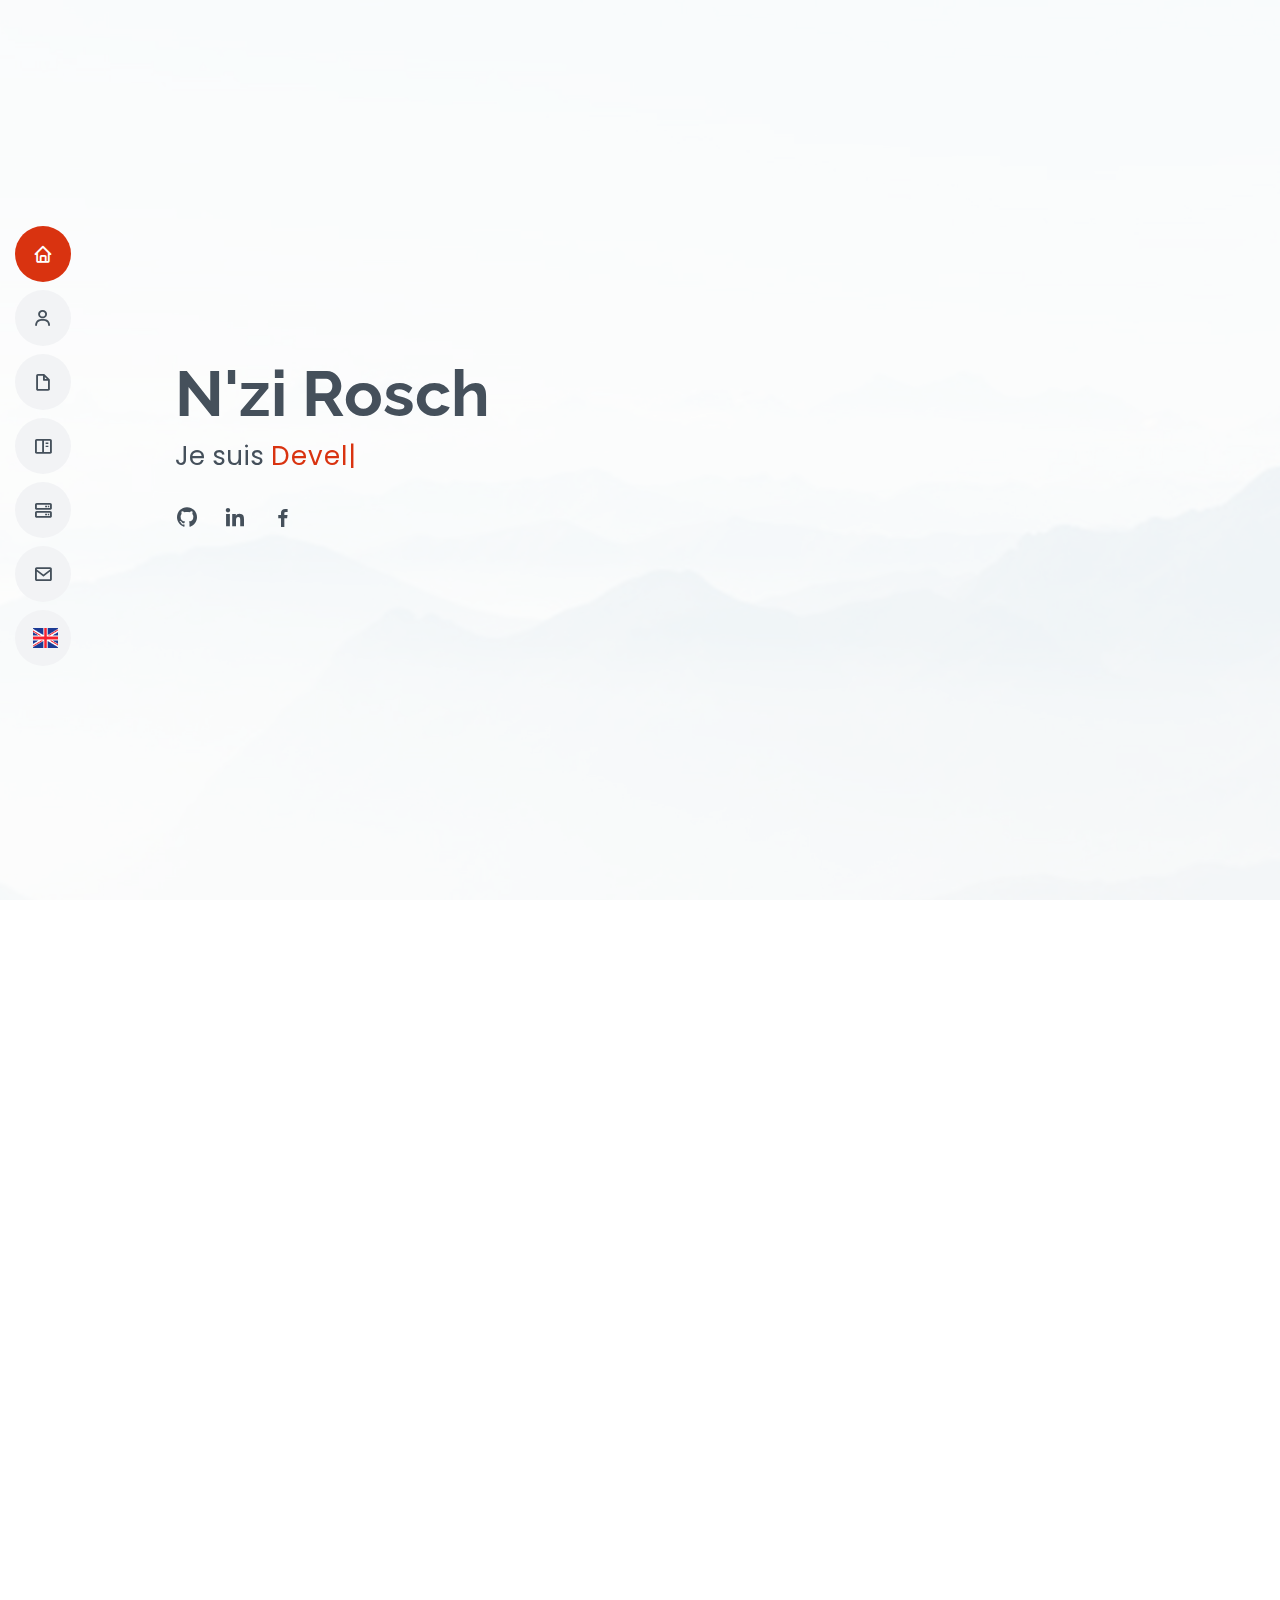
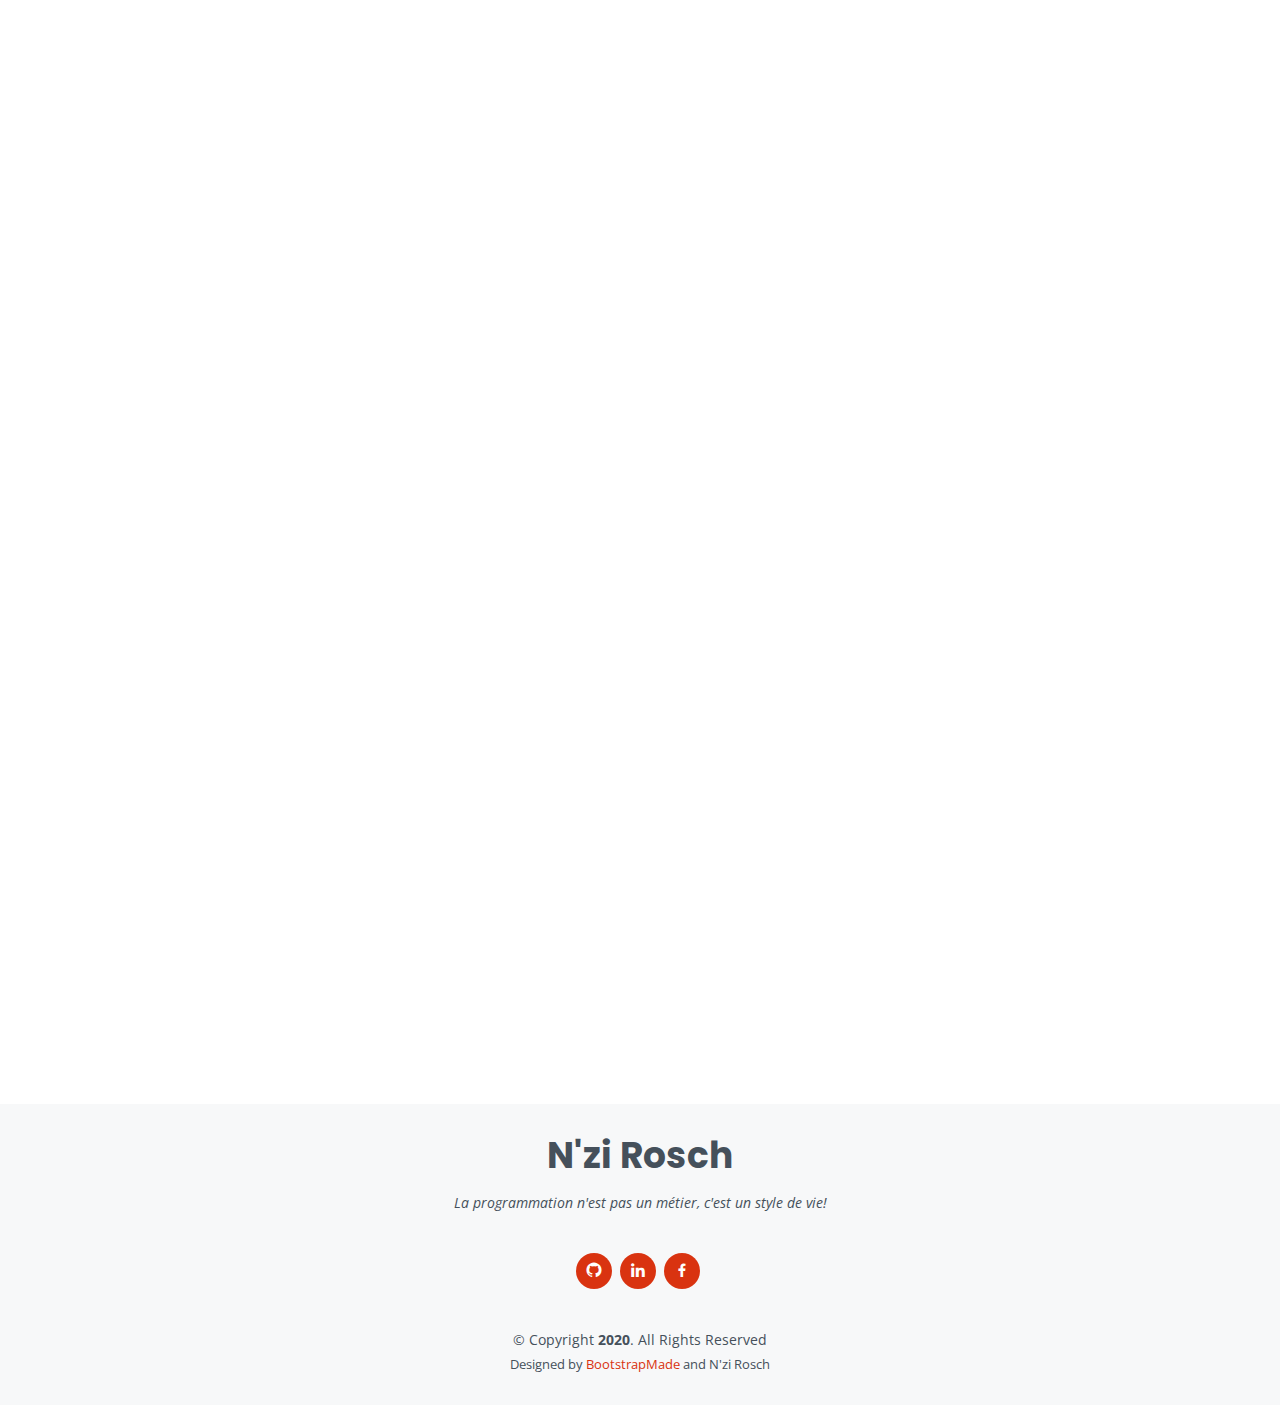
==== index.html @ 414ff18a "Update index.html" ====
<!DOCTYPE html>
<html lang="en">

<head>
  <meta charset="utf-8">
  <meta content="width=device-width, initial-scale=1.0" name="viewport">

  <title>Rosch N'zi - Site Officiel</title>
  <meta content="" name="descriptison">
  <meta content="" name="keywords">

  <!-- Favicons -->
  <link href="assets/img/favicon.png" rel="icon">
  <link href="assets/img/apple-touch-icon.png" rel="apple-touch-icon">

  <!-- Google Fonts -->
  <link href="https://fonts.googleapis.com/css?family=Open+Sans:300,300i,400,400i,600,600i,700,700i|Raleway:300,300i,400,400i,500,500i,600,600i,700,700i|Poppins:300,300i,400,400i,500,500i,600,600i,700,700i" rel="stylesheet">

  <!-- Vendor CSS Files -->
  <link href="assets/vendor/bootstrap/css/bootstrap.min.css" rel="stylesheet">
  <link href="assets/vendor/icofont/icofont.min.css" rel="stylesheet">
  <link href="assets/vendor/boxicons/css/boxicons.min.css" rel="stylesheet">
  <link href="assets/vendor/venobox/venobox.css" rel="stylesheet">
  <link href="assets/vendor/owl.carousel/assets/owl.carousel.min.css" rel="stylesheet">
  <link href="assets/vendor/aos/aos.css" rel="stylesheet">

  <!-- Template Main CSS File -->
  <link href="assets/css/style.css" rel="stylesheet">

</head>

<body>

  <!-- ======= Mobile nav toggle button ======= -->
  <button type="button" class="mobile-nav-toggle d-xl-none"><i class="icofont-navigation-menu"></i></button>

  <!-- ======= Header ======= -->
  <header id="header" class="d-flex flex-column justify-content-center">

    <nav class="nav-menu">
      <ul>
        <li class="active"><a href="#hero"><i class="bx bx-home"></i> <span>Accueil</span></a></li>
        <li><a href="#about"><i class="bx bx-user"></i> <span>A propos</span></a></li>
        <li><a href="#resume"><i class="bx bx-file-blank"></i> <span>Parcours</span></a></li>
        <li><a href="#portfolio"><i class="bx bx-book-content"></i> <span>Portfolio</span></a></li>
        <li><a href="#services"><i class="bx bx-server"></i> <span>Services</span></a></li>
        <li><a href="#contact"><i class="bx bx-envelope"></i> <span>Contact</span></a></li>
        <li><a href="index-english.html"><img src="assets/img/english-icon.png" alt="" style="height: 20px; width: 25px;"> <span>English</span></a></li>
      </ul>
    </nav><!-- .nav-menu -->

  </header><!-- End Header -->

  <!-- ======= Hero Section ======= -->
  <section id="hero" class="d-flex flex-column justify-content-center">
    <div class="container" data-aos="zoom-in" data-aos-delay="100">
      <h1>N'zi Rosch</h1>
      <p>Je suis <span class="typed" data-typed-items="Developpeur web et mobile, Freelance"></span></p>
      <div class="social-links">
        <a href="https://github.com/Rosch14" class="github" target="_blank"><i class="bx bxl-github"></i></a>
        <a href="https://www.linkedin.com/in/rosch-n-zi-7aab97185/" class="linkedin" target="_blank"><i class="bx bxl-linkedin"></i></a>
        <a href="https://www.facebook.com/profile.php?id=100004866857263" class="facebook" target="_blank"><i class="bx bxl-facebook"></i></a> 
      </div>
    </div>
  </section><!-- End Hero -->

  <main id="main">

    <!-- ======= About Section ======= -->
    <section id="about" class="about">
      <div class="container" data-aos="fade-up">

        <div class="section-title">
          <h2>A propos</h2>
          <p>Je suis N'zi Rosch, étudiant en Informatique et Sciences du Numérique. <br>Passionné par la programmation, je dédie plus de 08h de temps par jour au code. <br>Selon moi, la programmation n'est pas un métier c'est un style de vie !</p>
        </div>

        <div class="row">
          <div class="col-lg-3">
            <img src="assets/img/profile-img.jpg" class="img-fluid" alt="" />
          </div>
          <div class="col-lg-8 pt-4 pt-lg-0 content">
            <h3>Développeur Web &amp; Mobile Junior</h3>
            <p class="font-italic">
              Je suis spécialisé dans le développement de sites web et d'applications mobile. 
            </p>
            <div class="row">
              <div class="col-lg-6">
                <ul>
                  <li><i class="icofont-rounded-right"></i> <strong>Naissance:</strong> 14 Juillet 2001</li>
                  <li><i class="icofont-rounded-right"></i> <strong>Téléphone:</strong> +225 77457326 / 41839777</li>
                  <li><i class="icofont-rounded-right"></i> <strong>Ville:</strong> Abidjan, Côte d'Ivoire</li>
                </ul>
              </div>
              <div class="col-lg-6">
                <ul>
                  <li><i class="icofont-rounded-right"></i> <strong>Age:</strong> 19 ans</li>
                  <li><i class="icofont-rounded-right"></i> <strong>Diplôme:</strong> Bac+2</li>
                  <li><i class="icofont-rounded-right"></i> <strong>E-mail:</strong> roschnzi@gmail.com</li>
                  <li><i class="icofont-rounded-right"></i> <strong>Freelance:</strong> Disponible</li>
                </ul>
              </div>
            </div>
          </div>
        </div>

      </div>
    </section><!-- End About Section -->

    <!-- ======= Skills Section ======= -->
    <section id="skills" class="skills section-bg">
      <div class="container" data-aos="fade-up">

        <div class="section-title">
          <h2>Compétences</h2>
          <p>En tant que développeur web et mobile, je travaille avec les technologies de JavaScript. <br>React est mon framework de prédilection et j'utilise React Native pour la conception des applications mobiles Android/Ios.</p>
        </div>

        <div class="row skills-content">

          <div class="col-lg-6">

            <div class="progress">
              <span class="skill">HTML &amp; CSS <i class="val">90%</i></span>
              <div class="progress-bar-wrap">
                <div class="progress-bar" role="progressbar" aria-valuenow="90" aria-valuemin="0" aria-valuemax="100"></div>
              </div>
            </div>

            <div class="progress">
              <span class="skill">JavaScript <i class="val">70%</i></span>
              <div class="progress-bar-wrap">
                <div class="progress-bar" role="progressbar" aria-valuenow="70" aria-valuemin="0" aria-valuemax="100"></div>
              </div>
            </div>

            <div class="progress">
              <span class="skill">React <i class="val">75%</i></span>
              <div class="progress-bar-wrap">
                <div class="progress-bar" role="progressbar" aria-valuenow="75" aria-valuemin="0" aria-valuemax="100"></div>
              </div>
            </div>

          </div>

          <div class="col-lg-6">

            <div class="progress">
              <span class="skill">React Native<i class="val">60%</i></span>
              <div class="progress-bar-wrap">
                <div class="progress-bar" role="progressbar" aria-valuenow="60" aria-valuemin="0" aria-valuemax="100"></div>
              </div>
            </div>

            <div class="progress">
              <span class="skill">WordPress/CMS <i class="val">90%</i></span>
              <div class="progress-bar-wrap">
                <div class="progress-bar" role="progressbar" aria-valuenow="90" aria-valuemin="0" aria-valuemax="100"></div>
              </div>
            </div>

            <div class="progress">
              <span class="skill">Photoshop <i class="val">60%</i></span>
              <div class="progress-bar-wrap">
                <div class="progress-bar" role="progressbar" aria-valuenow="60" aria-valuemin="0" aria-valuemax="100"></div>
              </div>
            </div>

          </div>

        </div>

      </div>
    </section><!-- End Skills Section -->

    <!-- ======= Resume Section ======= -->
    <section id="resume" class="resume">
      <div class="container" data-aos="fade-up">

        <div class="section-title">
          <h2>Parcours</h2>
          <p>Ici, je vous donne un aperçu de mon parcours académique et professionnel. </p>
        </div>

        <div class="row">
          <div class="col-lg-6">
            <h3 class="resume-title">Moi</h3>
            <div class="resume-item pb-0">
              <h4>Rosch N'zi</h4>
              <p><em>Avec 2 ans d'expérience, je crée des sites web pour les start-ups et des applications mobiles destinées aux stores. Preoccupé par l'innovation, je m'assure de toujours laisser un large sourire sur le visage de mes clients.</em></p>
              <ul>
                <li>Koumassi, Abidjan - Côte d'Ivoire</li>
                <li>(+225) 77457326 / 41839777</li>
                <li>roschnzi@gmail.com</li>
              </ul>
            </div>

            <h3 class="resume-title">Education</h3>
            <div class="resume-item">
              <h4>Bac+2 en Informatique &amp; Sciences du Numérique</h4>
              <h5>2018 - 2020</h5>
              <p><em>Université Virtuelle de Côte d'Ivoire (UVCI) - Abidjan</em></p>
              <p>J'étudie l'Informatique et les Sciences du Numérique spécialité Réseaux et Sécurité Informatique à l'UVCI.</p>
            </div>
            <div class="resume-item">
              <h4>Baccalauréat Série C Scientifique</h4>
              <h5>2017 - 2018</h5>
              <p><em>Lyçée Moderne de Koumassi - Abidjan, Côte d'Ivoire</em></p>
              <p>J'ai obtenu mon Bac dans l'un des établissements d'enseignement sécondaire les plus réputés et les plus anciens de Côte d'Ivoire</p>
            </div>
          </div>
          <div class="col-lg-6">
            <h3 class="resume-title">Expérience Professionnelle</h3>
            <div class="resume-item">
              <h4>Développeur web et Infographiste</h4>
              <h5>2020 - jusqu'à maintenant</h5>
              <p><em>ESDLab, Abidjan Côte d'Ivoire </em></p>
              <ul>
                <li>Chargé de développer des sites web pour des entreprises clientes ou partenaires.</li>
                <li>Création de visuels pour les comptes réseaux sociaux de l'entreprise ESDLab</li>
              </ul>
            </div>
            <div class="resume-item">
              <h4>Développeur Web Freelance</h4>
              <h5>2019 - jusqu'à maintenant</h5>
              <p><em>A mon propre compte</em></p>
              <ul>
                <li>En tant que travailleur indépendant, je collabore avec des entreprises pour la création de leur site web en Contrat à Durée Déterminée (CDD)</li>
                <li>Avec mes aptitudes en Photoshop, je peux aisément conçevoir le design des sites web.</li>
            </div>
          </div>
        </div>

      </div>
    </section><!-- End Resume Section -->

    <!-- ======= Portfolio Section ======= -->
    <section id="portfolio" class="portfolio section-bg">
      <div class="container" data-aos="fade-up">

        <div class="section-title">
          <h2>Portfolio</h2>
          <p>Je vous présente ici, une poignée des projets que j'ai réalisé. <br>Je vous recommande de faire un tour sur mon compte github pour découvrir l'intégralité des codes de mes sites web et applications.</p>
        </div>

        <div class="row">
          <div class="col-lg-12 d-flex justify-content-center" data-aos="fade-up" data-aos-delay="100">
            <ul id="portfolio-flters">
              <li data-filter="*" class="filter-active">Tout</li>
              <li data-filter=".filter-app">App</li>
              <li data-filter=".filter-web">Web</li>
            </ul>
          </div>
        </div>

        <div class="row portfolio-container" data-aos="fade-up" data-aos-delay="200">

          <div class="col-lg-6 col-md-6 portfolio-item filter-web">
            <div class="portfolio-wrap">
              <img src="assets/img/portfolio/esdlab.png" class="img-fluid" alt="">
              <div class="portfolio-info">
                <h4><a href="https://esdlab.pro/index.html" target="_blank">Voir le site</a></h4>
                <p>Esdlab - Web</p>
              </div>
            </div>
          </div>

          <div class="col-lg-6 col-md-6 portfolio-item filter-web">
            <div class="portfolio-wrap">
              <img src="assets/img/portfolio/fondationzaha.png" class="img-fluid" alt="">
              <div class="portfolio-info">
                <h4>Voir le site</h4>
                <p>Fondation Zaha - Web</p>
              </div>
            </div>
          </div>

          <div class="col-lg-6 col-md-6 portfolio-item filter-app">
            <div class="portfolio-wrap">
              <img src="assets/img/portfolio/portfolio-3.jpg" class="img-fluid" alt="">
              <div class="portfolio-info">
                <h4>App 2</h4>
                <p>App</p>
              </div>
            </div>
          </div>


          <div class="col-lg-6 col-md-6 portfolio-item filter-web">
            <div class="portfolio-wrap">
              <img src="assets/img/portfolio/portfolio-4.jpg" class="img-fluid" alt="">
              <div class="portfolio-info">
                <h4>Voir le site</h4>
                <p>Web</p>
              </div>
            </div>
          </div>

          <div class="col-lg-6 col-md-6 portfolio-item filter-app">
            <div class="portfolio-wrap">
              <img src="assets/img/portfolio/portfolio-7.jpg" class="img-fluid" alt="">
              <div class="portfolio-info">
                <h4>App 3</h4>
                <p>App</p>
              </div>
            </div>
          </div>

          <div class="col-lg-6 col-md-6 portfolio-item filter-web">
            <div class="portfolio-wrap">
              <img src="assets/img/portfolio/portfolio-9.jpg" class="img-fluid" alt="">
              <div class="portfolio-info">
                <h4>Voir le site</h4>
                <p>Web</p>
              </div>
            </div>
          </div>

        </div>

      </div>
    </section><!-- End Portfolio Section -->

    <!-- ======= Services Section ======= -->
    <section id="services" class="services">
      <div class="container" data-aos="fade-up">

        <div class="section-title">
          <h2>Services</h2>
          <p>Je suis auto-didacte en programmation web et mobile. <br>Je me suis aussi formé à l'infographie et au community management.</p>
        </div>

        <div class="row">

          <div class="col-lg-4 col-md-6 d-flex align-items-stretch" data-aos="zoom-in" data-aos-delay="100">
            <div class="icon-box iconbox-blue">
              <div class="icon">
                <svg width="100" height="100" viewBox="0 0 600 600" xmlns="http://www.w3.org/2000/svg">
                  <path stroke="none" stroke-width="0" fill="#f5f5f5" d="M300,521.0016835830174C376.1290562159157,517.8887921683347,466.0731472004068,529.7835943286574,510.70327084640275,468.03025145048787C554.3714126377745,407.6079735673963,508.03601936045806,328.9844924480964,491.2728898941984,256.3432110539036C474.5976632858925,184.082847569629,479.9380746630129,96.60480741107993,416.23090153303,58.64404602377083C348.86323505073057,18.502131276798302,261.93793281208167,40.57373210992963,193.5410806939664,78.93577620505333C130.42746243093433,114.334589627462,98.30271207620316,179.96522072025542,76.75703585869454,249.04625023123273C51.97151888228291,328.5150500222984,13.704378332031375,421.85034740162234,66.52175969318436,486.19268352777647C119.04800174914682,550.1803526380478,217.28368757567262,524.383925680826,300,521.0016835830174"></path>
                </svg>
                <i class="icofont-file-javascript"></i>
              </div>
              <h4><a href="">Développeur Web</a></h4>
              <p>J'utilise le framework Javascript React pour la conception de sites et d'applications web.</p>
            </div>
          </div>

          <div class="col-lg-4 col-md-6 d-flex align-items-stretch mt-4 mt-md-0" data-aos="zoom-in" data-aos-delay="200">
            <div class="icon-box iconbox-orange ">
              <div class="icon">
                <svg width="100" height="100" viewBox="0 0 600 600" xmlns="http://www.w3.org/2000/svg">
                  <path stroke="none" stroke-width="0" fill="#f5f5f5" d="M300,582.0697525312426C382.5290701553225,586.8405444964366,449.9789794690241,525.3245884688669,502.5850820975895,461.55621195738473C556.606425686781,396.0723002908107,615.8543463187945,314.28637112970534,586.6730223649479,234.56875336149918C558.9533121215079,158.8439757836574,454.9685369536778,164.00468322053177,381.49747125262974,130.76875717737553C312.15926192815925,99.40240125094834,248.97055460311594,18.661163978235184,179.8680185752513,50.54337015887873C110.5421016452524,82.52863877960104,119.82277516462835,180.83849132639028,109.12597500060166,256.43424936330496C100.08760227029461,320.3096726198365,92.17705696193138,384.0621239912766,124.79988738764834,439.7174275375508C164.83382741302287,508.01625554203684,220.96474134820875,577.5009287672846,300,582.0697525312426"></path>
                </svg>
                <i class="bx bx-mobile"></i>
              </div>
              <h4><a href="">Développeur mobile</a></h4>
              <p>Amoureux de Javascript, React Native est mon framework préféré de programmation mobile. En fonction des besoins du client, je peux faire appel à Ionic ou Flutter.</p>
            </div>
          </div>

          <div class="col-lg-4 col-md-6 d-flex align-items-stretch mt-4 mt-lg-0" data-aos="zoom-in" data-aos-delay="300">
            <div class="icon-box iconbox-pink">
              <div class="icon">
                <svg width="100" height="100" viewBox="0 0 600 600" xmlns="http://www.w3.org/2000/svg">
                  <path stroke="none" stroke-width="0" fill="#f5f5f5" d="M300,541.5067337569781C382.14930387511276,545.0595476570109,479.8736841581634,548.3450877840088,526.4010558755058,480.5488172755941C571.5218469581645,414.80211281144784,517.5187510058486,332.0715597781072,496.52539010469104,255.14436215662573C477.37192572678356,184.95920475031193,473.57363656557914,105.61284051026155,413.0603344069578,65.22779650032875C343.27470386102294,18.654635553484475,251.2091493199835,5.337323636656869,175.0934190732945,40.62881213300186C97.87086631185822,76.43348514350839,51.98124368387456,156.15599469081315,36.44837278890362,239.84606092416172C21.716077023791087,319.22268207091537,43.775223500013084,401.1760424656574,96.891909868211,461.97329694683043C147.22146801428983,519.5804099606455,223.5754009179313,538.201503339737,300,541.5067337569781"></path>
                </svg>
                <i class="icofont-brand-wordpress"></i>
              </div>
              <h4><a href="">Développeur Wordpress</a></h4>
              <p>N'hésitez pas pour la création de vos blogs et sites web à partir de Wordpress. J'ai déjà terminé de nombreux projets avec ce CMS.</p>
            </div>
          </div>

          <div class="col-lg-4 col-md-6 d-flex align-items-stretch mt-4" data-aos="zoom-in" data-aos-delay="100">
            <div class="icon-box iconbox-yellow">
              <div class="icon">
                <svg width="100" height="100" viewBox="0 0 600 600" xmlns="http://www.w3.org/2000/svg">
                  <path stroke="none" stroke-width="0" fill="#f5f5f5" d="M300,503.46388370962813C374.79870501325706,506.71871716319447,464.8034551963731,527.1746412648533,510.4981551193396,467.86667711651364C555.9287308511215,408.9015244558933,512.6030010748507,327.5744911775523,490.211057578863,256.5855673507754C471.097692560561,195.9906835881958,447.69079081568157,138.11976852964426,395.19560036434837,102.3242989838813C329.3053358748298,57.3949838291264,248.02791733380457,8.279543830951368,175.87071277845988,42.242879143198664C103.41431057327972,76.34704239035025,93.79494320519305,170.9812938413882,81.28167332365135,250.07896920659033C70.17666984294237,320.27484674793965,64.84698225790005,396.69656628748305,111.28512138212992,450.4950937839243C156.20124167950087,502.5303643271138,231.32542653798444,500.4755392045468,300,503.46388370962813"></path>
                </svg>
                <i class="bx bx-layer"></i>
              </div>
              <h4><a href="">Infographiste</a></h4>
              <p>A part mon éditeur de code, je passe beaucoup de temps sur Photoshop pour la conception de visuels hautement professionnels.</p>
            </div>
          </div>

          <div class="col-lg-4 col-md-6 d-flex align-items-stretch mt-4" data-aos="zoom-in" data-aos-delay="200">
            <div class="icon-box iconbox-red">
              <div class="icon">
                <svg width="100" height="100" viewBox="0 0 600 600" xmlns="http://www.w3.org/2000/svg">
                  <path stroke="none" stroke-width="0" fill="#f5f5f5" d="M300,532.3542879108572C369.38199826031484,532.3153073249985,429.10787420159085,491.63046689027357,474.5244479745417,439.17860296908856C522.8885846962883,383.3225815378663,569.1668002868075,314.3205725914397,550.7432151929288,242.7694973846089C532.6665558377875,172.5657663291529,456.2379748765914,142.6223662098291,390.3689995646985,112.34683881706744C326.66090330228417,83.06452184765237,258.84405631176094,53.51806209861945,193.32584062364296,78.48882559362697C121.61183558270385,105.82097193414197,62.805066853699245,167.19869350419734,48.57481801355237,242.6138429142374C34.843463184063346,315.3850353017275,76.69343916112496,383.4422959591041,125.22947124332185,439.3748458443577C170.7312796277747,491.8107796887764,230.57421082200815,532.3932930995766,300,532.3542879108572"></path>
                </svg>
                <i class="icofont-facebook"></i>
              </div>
              <h4><a href="">Community Manager</a></h4>
              <p>J'ai été sollicité quelques fois pour la gestion de pages sur les réseaux sociaux. Je dispose d'une bonne expérience avec Facebook et Instagram.</p>
            </div>
          </div>

          <div class="col-lg-4 col-md-6 d-flex align-items-stretch mt-4" data-aos="zoom-in" data-aos-delay="300">
            <div class="icon-box iconbox-teal">
              <div class="icon">
                <svg width="100" height="100" viewBox="0 0 600 600" xmlns="http://www.w3.org/2000/svg">
                  <path stroke="none" stroke-width="0" fill="#f5f5f5" d="M300,566.797414625762C385.7384707136149,576.1784315230908,478.7894351017131,552.8928747891023,531.9192734346935,484.94944893311C584.6109503024035,417.5663521118492,582.489472248146,322.67544863468447,553.9536738515405,242.03673114598146C529.1557734026468,171.96086150256528,465.24506316201064,127.66468636344209,395.9583748389544,100.7403814666027C334.2173773831606,76.7482773500951,269.4350130405921,84.62216499799875,207.1952322260088,107.2889140133804C132.92018162631612,134.33871894543012,41.79353780512637,160.00259165414826,22.644507872594943,236.69541883565114C3.319112789854554,314.0945973066697,72.72355303640163,379.243833228382,124.04198916343866,440.3218312028393C172.9286146004772,498.5055451809895,224.45579914871206,558.5317968840102,300,566.797414625762"></path>
                </svg>
                <i class="icofont-read-book"></i>
              </div>
              <h4><a href="">Rédacteur Web</a></h4>
              <p>Je suis souvent apprécié pour mes compétences rédactionnelles, alors je rédige des articles de blog uniquement lorsque je suis sollicité.</p>
            </div>
          </div>

        </div>

      </div>
    </section><!-- End Services Section -->

    <!-- ======= Contact Section ======= -->
    <section id="contact" class="contact">
      <div class="container" data-aos="fade-up">

        <div class="section-title">
          <h2>Contact</h2>
        </div>

        <div class="row mt-1">

          <div class="col-lg-4">
            <div class="info">
              <div class="address">
                <i class="icofont-google-map"></i>
                <h4>Location:</h4>
                <p>Koumassi, Abidjan - Côte d'Ivoire</p>
              </div>

              <div class="email">
                <i class="icofont-envelope"></i>
                <h4>Email:</h4>
                <p>roschnzi@gmail.com</p>
              </div>

              <div class="phone">
                <i class="icofont-phone"></i>
                <h4>Téléphone:</h4>
                <p>+225 77457326 / 41839777</p>
              </div>

            </div>

          </div>

          <div class="col-lg-8 mt-5 mt-lg-0">

            <form name="contact" method="POST" data-netlify="true">
              <div class="form-row">
                <div class="col-md-6 form-group">
                  <input type="text" name="name" class="form-control" id="name" placeholder="Votre Nom" data-rule="minlen:4" data-msg="Entrez au moins 4 caractères s'il vous plaît!" />
                  <div class="validate"></div>
                </div>
                <div class="col-md-6 form-group">
                  <input type="email" class="form-control" name="email" id="email" placeholder="Votre Email" data-rule="email" data-msg="Entrez une adresse E-mail valide s'il vous paît!" />
                  <div class="validate"></div>
                </div>
              </div>
              <div class="form-group">
                <input type="text" class="form-control" name="subject" id="subject" placeholder="Sujet" data-rule="minlen:4" data-msg="Entrez au moins 8 caractères s'il vous plait!" />
                <div class="validate"></div>
              </div>
              <div class="form-group">
                <textarea class="form-control" name="message" rows="5" data-rule="required" data-msg="Ecrivez-nous quelque chose s'il vous plaît!" placeholder="Message"></textarea>
                <div class="validate"></div>
              </div>
              <div class="mb-3">
                <div class="loading">Chargement</div>
                <div class="error-message"></div>
                <div class="sent-message">Votre message a été envoyé. Merci!</div>
              </div>
              <div class="text-center"><button type="submit">Envoyer</button></div>
            </form>

          </div>

        </div>

      </div>
    </section><!-- End Contact Section -->

  </main><!-- End #main -->

  <!-- ======= Footer ======= -->
  <footer id="footer">
    <div class="container">
      <h3>N'zi Rosch</h3>
      <p>La programmation n'est pas un métier, c'est un style de vie!</p>
      <div class="social-links">
        <a href="https://github.com/Rosch14" class="github" target="_blank"><i class="bx bxl-github"></i></a>
        <a href="https://www.linkedin.com/in/rosch-n-zi-7aab97185/" class="linkedin" target="_blank"><i class="bx bxl-linkedin"></i></a>
        <a href="https://www.facebook.com/profile.php?id=100004866857263" class="facebook" target="_blank"><i class="bx bxl-facebook"></i></a>     
      </div>
      <div class="copyright">
        &copy; Copyright <strong><span>2020</span></strong>. All Rights Reserved
      </div>
      <div class="credits">
        Designed by <a href="https://bootstrapmade.com/">BootstrapMade</a> and N'zi Rosch
      </div>
    </div>
  </footer><!-- End Footer -->

  <a href="#" class="back-to-top"><i class="bx bx-up-arrow-alt"></i></a>
  <div id="preloader"></div>

  <!-- Vendor JS Files -->
  <script src="assets/vendor/jquery/jquery.min.js"></script>
  <script src="assets/vendor/bootstrap/js/bootstrap.bundle.min.js"></script>
  <script src="assets/vendor/jquery.easing/jquery.easing.min.js"></script>
  <script src="assets/vendor/php-email-form/validate.js"></script>
  <script src="assets/vendor/waypoints/jquery.waypoints.min.js"></script>
  <script src="assets/vendor/counterup/counterup.min.js"></script>
  <script src="assets/vendor/isotope-layout/isotope.pkgd.min.js"></script>
  <script src="assets/vendor/venobox/venobox.min.js"></script>
  <script src="assets/vendor/owl.carousel/owl.carousel.min.js"></script>
  <script src="assets/vendor/typed.js/typed.min.js"></script>
  <script src="assets/vendor/aos/aos.js"></script>

  <!-- Template Main JS File -->
  <script src="assets/js/main.js"></script>

</body>

</html>
---- assets/vendor/venobox/venobox.css ----
/* ------ venobox.css --------*/
.vbox-overlay *, .vbox-overlay *:before, .vbox-overlay *:after{
    -webkit-backface-visibility: hidden;
    -webkit-box-sizing:border-box;
    -moz-box-sizing:border-box;
    box-sizing:border-box;
}
.vbox-overlay * { 
    -webkit-backface-visibility: visible;
    backface-visibility: visible;
}
.vbox-overlay{
    display: -webkit-flex;
    display: flex;
    -webkit-flex-direction: column;
    flex-direction: column;
    -webkit-justify-content: center;
    justify-content: center;
    -webkit-align-items: center;
    align-items: center;
    position: fixed;
    left: 0;
    top: 0;
    bottom: 0;
    right: 0;
    z-index: 999999;
}

/* ----- navigation ----- */
.vbox-title{
    width: 100%;
    height: 40px;
    float: left;
    text-align: center;
    line-height: 28px;
    font-size: 12px;
    padding: 6px 50px;
    overflow: hidden;
    position: fixed;
    display: none;
    left: 0;
    z-index: 89;
}
.vbox-close{
    cursor: pointer;
    position: fixed;
    top: -1px;
    right: 0;
    width: 50px;
    height: 40px;
    padding: 6px;
    display: block;
    background-position:10px center;
    overflow: hidden;
    font-size: 24px;
    line-height: 1;
    text-align: center;
    z-index: 99;
}
.vbox-left{
    cursor: pointer;
    position: fixed;
    left: 0;
    height: 40px;
    overflow: hidden;
    line-height: 28px;
    font-size: 12px;
    z-index: 99;
    display: flex;
    align-items:center;
}
.vbox-num{
    display: inline-block;
    margin: 6px 0 6px 15px;
}
/* ----- Social share ----- */
.vbox-share{
    line-height: 28px;
    font-size: 12px;
    overflow: hidden;
    position: fixed;
    left: 0;
    z-index: 98;
    display: flex;
    align-items:center;
    justify-content: center;
    width: 100%;
    text-align: center;
}
.vbox-share svg{
    max-height: 28px;
    width: 28px;
    z-index: 10;
    margin-left: 12px;
    margin-top: 6px;
    margin-bottom: 6px;
    vertical-align: middle;
}


/* ----- navigation ARROWS ----- */
.vbox-next, .vbox-prev{
    position: fixed;
    top: 50%;
    margin-top: -15px;
    overflow: hidden;
    cursor: pointer;
    display: block;
    width: 45px;
    height: 45px;
    z-index: 99;
}
.vbox-next span, .vbox-prev span{
    position: relative;
    width: 20px;
    height: 20px;
    border: 2px solid transparent;
    border-top-color: #B6B6B6;
    border-right-color: #B6B6B6;
    text-indent: -100px;
    position: absolute;
    top: 8px;
    display: block;
}
.vbox-prev{
    left: 15px;
}
.vbox-next{
    right: 15px;
}
.vbox-prev span{
    left: 10px;
    -ms-transform: rotate(-135deg);
    -webkit-transform: rotate(-135deg);
    transform: rotate(-135deg);
}
.vbox-next span{
    -ms-transform: rotate(45deg);
    -webkit-transform: rotate(45deg);
    transform: rotate(45deg);
    right: 10px;
}
/* ------- inline window ------ */
.vbox-inline{
    width: 420px;
    height: 315px;
    height: 70vh;
    padding: 10px;
    background: #fff;
    margin: 0 auto;
    overflow: auto;
    text-align: left;
}
/* ------- Video & iFrames window ------ */
.venoframe{
    max-width: 100%;
    width: 100%;
    border: none;
    width: 100%;
    height: 260px;
    height: 70vh;
}
.venoframe.vbvid{
    height: 260px;
}
@media (min-width: 768px) {
    .venoframe, .vbox-inline{
        width: 90%;
        height: 360px;
        height: 70vh;
    }
    .venoframe.vbvid{
        width: 640px;
        height: 360px;
    }
}
@media (min-width: 992px) {
    .venoframe, .vbox-inline{
        max-width: 1200px;
        width: 80%;
        height: 540px;
        height: 70vh;
    }
    .venoframe.vbvid{
        width: 960px;
        height: 540px;
    }
}
/* 
Please do NOT edit this part! 
or at least read this note: http://i.imgur.com/7C0ws9e.gif
*/
.vbox-open{
    overflow: hidden;
}
.vbox-container{
    position: absolute;
    left: 0;
    right: 0;
    top: 0;
    bottom: 0;
    overflow-x: hidden;
    overflow-y: scroll;
    overflow-scrolling: touch;
    -webkit-overflow-scrolling: touch;
    z-index: 20;
    max-height: 100%;

}

.vbox-content{
    text-align: center;
    float: left;
    width: 100%;
    position: relative;
    overflow: hidden;
    padding: 20px 4%;
}
.vbox-container img{
    max-width: 100%;
    height: auto;
}
.vbox-figlio{
    box-shadow: 0 0 12px rgba(0,0,0,0.19), 0 6px 6px rgba(0,0,0,0.23);
    max-width: 100%;
    text-align: initial;
}
img.vbox-figlio{
    -webkit-user-select: none;
-khtml-user-select: none;
-moz-user-select: none;
-o-user-select: none;
user-select: none;
}
.vbox-content.swipe-left{
    margin-left: -200px !important;
}
.vbox-content.swipe-right{
    margin-left: 200px !important;
}
.vbox-animated{
    webkit-transition: margin 300ms ease-out;
    transition: margin 300ms ease-out;
}

/* ---------- preloader ----------
 * SPINKIT 
 * http://tobiasahlin.com/spinkit/
-------------------------------- */
.sk-double-bounce,.sk-rotating-plane{width:40px;height:40px;margin:40px auto}.sk-rotating-plane{background-color:#333;-webkit-animation:sk-rotatePlane 1.2s infinite ease-in-out;animation:sk-rotatePlane 1.2s infinite ease-in-out}@-webkit-keyframes sk-rotatePlane{0%{-webkit-transform:perspective(120px) rotateX(0) rotateY(0);transform:perspective(120px) rotateX(0) rotateY(0)}50%{-webkit-transform:perspective(120px) rotateX(-180.1deg) rotateY(0);transform:perspective(120px) rotateX(-180.1deg) rotateY(0)}100%{-webkit-transform:perspective(120px) rotateX(-180deg) rotateY(-179.9deg);transform:perspective(120px) rotateX(-180deg) rotateY(-179.9deg)}}@keyframes sk-rotatePlane{0%{-webkit-transform:perspective(120px) rotateX(0) rotateY(0);transform:perspective(120px) rotateX(0) rotateY(0)}50%{-webkit-transform:perspective(120px) rotateX(-180.1deg) rotateY(0);transform:perspective(120px) rotateX(-180.1deg) rotateY(0)}100%{-webkit-transform:perspective(120px) rotateX(-180deg) rotateY(-179.9deg);transform:perspective(120px) rotateX(-180deg) rotateY(-179.9deg)}}.sk-double-bounce{position:relative}.sk-double-bounce .sk-child{width:100%;height:100%;border-radius:50%;background-color:#333;opacity:.6;position:absolute;top:0;left:0;-webkit-animation:sk-doubleBounce 2s infinite ease-in-out;animation:sk-doubleBounce 2s infinite ease-in-out}.sk-chasing-dots .sk-child,.sk-spinner-pulse,.sk-three-bounce .sk-child{background-color:#333;border-radius:100%}.sk-double-bounce .sk-double-bounce2{-webkit-animation-delay:-1s;animation-delay:-1s}@-webkit-keyframes sk-doubleBounce{0%,100%{-webkit-transform:scale(0);transform:scale(0)}50%{-webkit-transform:scale(1);transform:scale(1)}}@keyframes sk-doubleBounce{0%,100%{-webkit-transform:scale(0);transform:scale(0)}50%{-webkit-transform:scale(1);transform:scale(1)}}.sk-wave{margin:40px auto;width:50px;height:40px;text-align:center;font-size:10px}.sk-wave .sk-rect{background-color:#333;height:100%;width:6px;display:inline-block;-webkit-animation:sk-waveStretchDelay 1.2s infinite ease-in-out;animation:sk-waveStretchDelay 1.2s infinite ease-in-out}.sk-wave .sk-rect1{-webkit-animation-delay:-1.2s;animation-delay:-1.2s}.sk-wave .sk-rect2{-webkit-animation-delay:-1.1s;animation-delay:-1.1s}.sk-wave .sk-rect3{-webkit-animation-delay:-1s;animation-delay:-1s}.sk-wave .sk-rect4{-webkit-animation-delay:-.9s;animation-delay:-.9s}.sk-wave .sk-rect5{-webkit-animation-delay:-.8s;animation-delay:-.8s}@-webkit-keyframes sk-waveStretchDelay{0%,100%,40%{-webkit-transform:scaleY(.4);transform:scaleY(.4)}20%{-webkit-transform:scaleY(1);transform:scaleY(1)}}@keyframes sk-waveStretchDelay{0%,100%,40%{-webkit-transform:scaleY(.4);transform:scaleY(.4)}20%{-webkit-transform:scaleY(1);transform:scaleY(1)}}.sk-wandering-cubes{margin:40px auto;width:40px;height:40px;position:relative}.sk-wandering-cubes .sk-cube{background-color:#333;width:10px;height:10px;position:absolute;top:0;left:0;-webkit-animation:sk-wanderingCube 1.8s ease-in-out -1.8s infinite both;animation:sk-wanderingCube 1.8s ease-in-out -1.8s infinite both}.sk-chasing-dots,.sk-spinner-pulse{width:40px;height:40px;margin:40px auto}.sk-wandering-cubes .sk-cube2{-webkit-animation-delay:-.9s;animation-delay:-.9s}@-webkit-keyframes sk-wanderingCube{0%{-webkit-transform:rotate(0);transform:rotate(0)}25%{-webkit-transform:translateX(30px) rotate(-90deg) scale(.5);transform:translateX(30px) rotate(-90deg) scale(.5)}50%{-webkit-transform:translateX(30px) translateY(30px) rotate(-179deg);transform:translateX(30px) translateY(30px) rotate(-179deg)}50.1%{-webkit-transform:translateX(30px) translateY(30px) rotate(-180deg);transform:translateX(30px) translateY(30px) rotate(-180deg)}75%{-webkit-transform:translateX(0) translateY(30px) rotate(-270deg) scale(.5);transform:translateX(0) translateY(30px) rotate(-270deg) scale(.5)}100%{-webkit-transform:rotate(-360deg);transform:rotate(-360deg)}}@keyframes sk-wanderingCube{0%{-webkit-transform:rotate(0);transform:rotate(0)}25%{-webkit-transform:translateX(30px) rotate(-90deg) scale(.5);transform:translateX(30px) rotate(-90deg) scale(.5)}50%{-webkit-transform:translateX(30px) translateY(30px) rotate(-179deg);transform:translateX(30px) translateY(30px) rotate(-179deg)}50.1%{-webkit-transform:translateX(30px) translateY(30px) rotate(-180deg);transform:translateX(30px) translateY(30px) rotate(-180deg)}75%{-webkit-transform:translateX(0) translateY(30px) rotate(-270deg) scale(.5);transform:translateX(0) translateY(30px) rotate(-270deg) scale(.5)}100%{-webkit-transform:rotate(-360deg);transform:rotate(-360deg)}}.sk-spinner-pulse{-webkit-animation:sk-pulseScaleOut 1s infinite ease-in-out;animation:sk-pulseScaleOut 1s infinite ease-in-out}@-webkit-keyframes sk-pulseScaleOut{0%{-webkit-transform:scale(0);transform:scale(0)}100%{-webkit-transform:scale(1);transform:scale(1);opacity:0}}@keyframes sk-pulseScaleOut{0%{-webkit-transform:scale(0);transform:scale(0)}100%{-webkit-transform:scale(1);transform:scale(1);opacity:0}}.sk-chasing-dots{position:relative;text-align:center;-webkit-animation:sk-chasingDotsRotate 2s infinite linear;animation:sk-chasingDotsRotate 2s infinite linear}.sk-chasing-dots .sk-child{width:60%;height:60%;display:inline-block;position:absolute;top:0;-webkit-animation:sk-chasingDotsBounce 2s infinite ease-in-out;animation:sk-chasingDotsBounce 2s infinite ease-in-out}.sk-chasing-dots .sk-dot2{top:auto;bottom:0;-webkit-animation-delay:-1s;animation-delay:-1s}@-webkit-keyframes sk-chasingDotsRotate{100%{-webkit-transform:rotate(360deg);transform:rotate(360deg)}}@keyframes sk-chasingDotsRotate{100%{-webkit-transform:rotate(360deg);transform:rotate(360deg)}}@-webkit-keyframes sk-chasingDotsBounce{0%,100%{-webkit-transform:scale(0);transform:scale(0)}50%{-webkit-transform:scale(1);transform:scale(1)}}@keyframes sk-chasingDotsBounce{0%,100%{-webkit-transform:scale(0);transform:scale(0)}50%{-webkit-transform:scale(1);transform:scale(1)}}.sk-three-bounce{margin:40px auto;width:80px;text-align:center}.sk-three-bounce .sk-child{width:20px;height:20px;display:inline-block;-webkit-animation:sk-three-bounce 1.4s ease-in-out 0s infinite both;animation:sk-three-bounce 1.4s ease-in-out 0s infinite both}.sk-circle .sk-child:before,.sk-fading-circle .sk-circle:before{display:block;border-radius:100%;content:'';background-color:#333}.sk-three-bounce .sk-bounce1{-webkit-animation-delay:-.32s;animation-delay:-.32s}.sk-three-bounce .sk-bounce2{-webkit-animation-delay:-.16s;animation-delay:-.16s}@-webkit-keyframes sk-three-bounce{0%,100%,80%{-webkit-transform:scale(0);transform:scale(0)}40%{-webkit-transform:scale(1);transform:scale(1)}}@keyframes sk-three-bounce{0%,100%,80%{-webkit-transform:scale(0);transform:scale(0)}40%{-webkit-transform:scale(1);transform:scale(1)}}.sk-circle{margin:40px auto;width:40px;height:40px;position:relative}.sk-circle .sk-child{width:100%;height:100%;position:absolute;left:0;top:0}.sk-circle .sk-child:before{margin:0 auto;width:15%;height:15%;-webkit-animation:sk-circleBounceDelay 1.2s infinite ease-in-out both;animation:sk-circleBounceDelay 1.2s infinite ease-in-out both}.sk-circle .sk-circle2{-webkit-transform:rotate(30deg);-ms-transform:rotate(30deg);transform:rotate(30deg)}.sk-circle .sk-circle3{-webkit-transform:rotate(60deg);-ms-transform:rotate(60deg);transform:rotate(60deg)}.sk-circle .sk-circle4{-webkit-transform:rotate(90deg);-ms-transform:rotate(90deg);transform:rotate(90deg)}.sk-circle .sk-circle5{-webkit-transform:rotate(120deg);-ms-transform:rotate(120deg);transform:rotate(120deg)}.sk-circle .sk-circle6{-webkit-transform:rotate(150deg);-ms-transform:rotate(150deg);transform:rotate(150deg)}.sk-circle .sk-circle7{-webkit-transform:rotate(180deg);-ms-transform:rotate(180deg);transform:rotate(180deg)}.sk-circle .sk-circle8{-webkit-transform:rotate(210deg);-ms-transform:rotate(210deg);transform:rotate(210deg)}.sk-circle .sk-circle9{-webkit-transform:rotate(240deg);-ms-transform:rotate(240deg);transform:rotate(240deg)}.sk-circle .sk-circle10{-webkit-transform:rotate(270deg);-ms-transform:rotate(270deg);transform:rotate(270deg)}.sk-circle .sk-circle11{-webkit-transform:rotate(300deg);-ms-transform:rotate(300deg);transform:rotate(300deg)}.sk-circle .sk-circle12{-webkit-transform:rotate(330deg);-ms-transform:rotate(330deg);transform:rotate(330deg)}.sk-circle .sk-circle2:before{-webkit-animation-delay:-1.1s;animation-delay:-1.1s}.sk-circle .sk-circle3:before{-webkit-animation-delay:-1s;animation-delay:-1s}.sk-circle .sk-circle4:before{-webkit-animation-delay:-.9s;animation-delay:-.9s}.sk-circle .sk-circle5:before{-webkit-animation-delay:-.8s;animation-delay:-.8s}.sk-circle .sk-circle6:before{-webkit-animation-delay:-.7s;animation-delay:-.7s}.sk-circle .sk-circle7:before{-webkit-animation-delay:-.6s;animation-delay:-.6s}.sk-circle .sk-circle8:before{-webkit-animation-delay:-.5s;animation-delay:-.5s}.sk-circle .sk-circle9:before{-webkit-animation-delay:-.4s;animation-delay:-.4s}.sk-circle .sk-circle10:before{-webkit-animation-delay:-.3s;animation-delay:-.3s}.sk-circle .sk-circle11:before{-webkit-animation-delay:-.2s;animation-delay:-.2s}.sk-circle .sk-circle12:before{-webkit-animation-delay:-.1s;animation-delay:-.1s}@-webkit-keyframes sk-circleBounceDelay{0%,100%,80%{-webkit-transform:scale(0);transform:scale(0)}40%{-webkit-transform:scale(1);transform:scale(1)}}@keyframes sk-circleBounceDelay{0%,100%,80%{-webkit-transform:scale(0);transform:scale(0)}40%{-webkit-transform:scale(1);transform:scale(1)}}.sk-cube-grid{width:40px;height:40px;margin:40px auto}.sk-cube-grid .sk-cube{width:33.33%;height:33.33%;background-color:#333;float:left;-webkit-animation:sk-cubeGridScaleDelay 1.3s infinite ease-in-out;animation:sk-cubeGridScaleDelay 1.3s infinite ease-in-out}.sk-cube-grid .sk-cube1{-webkit-animation-delay:.2s;animation-delay:.2s}.sk-cube-grid .sk-cube2{-webkit-animation-delay:.3s;animation-delay:.3s}.sk-cube-grid .sk-cube3{-webkit-animation-delay:.4s;animation-delay:.4s}.sk-cube-grid .sk-cube4{-webkit-animation-delay:.1s;animation-delay:.1s}.sk-cube-grid .sk-cube5{-webkit-animation-delay:.2s;animation-delay:.2s}.sk-cube-grid .sk-cube6{-webkit-animation-delay:.3s;animation-delay:.3s}.sk-cube-grid .sk-cube7{-webkit-animation-delay:0ms;animation-delay:0ms}.sk-cube-grid .sk-cube8{-webkit-animation-delay:.1s;animation-delay:.1s}.sk-cube-grid .sk-cube9{-webkit-animation-delay:.2s;animation-delay:.2s}@-webkit-keyframes sk-cubeGridScaleDelay{0%,100%,70%{-webkit-transform:scale3D(1,1,1);transform:scale3D(1,1,1)}35%{-webkit-transform:scale3D(0,0,1);transform:scale3D(0,0,1)}}@keyframes sk-cubeGridScaleDelay{0%,100%,70%{-webkit-transform:scale3D(1,1,1);transform:scale3D(1,1,1)}35%{-webkit-transform:scale3D(0,0,1);transform:scale3D(0,0,1)}}.sk-fading-circle{margin:40px auto;width:40px;height:40px;position:relative}.sk-fading-circle .sk-circle{width:100%;height:100%;position:absolute;left:0;top:0}.sk-fading-circle .sk-circle:before{margin:0 auto;width:15%;height:15%;-webkit-animation:sk-circleFadeDelay 1.2s infinite ease-in-out both;animation:sk-circleFadeDelay 1.2s infinite ease-in-out both}.sk-fading-circle .sk-circle2{-webkit-transform:rotate(30deg);-ms-transform:rotate(30deg);transform:rotate(30deg)}.sk-fading-circle .sk-circle3{-webkit-transform:rotate(60deg);-ms-transform:rotate(60deg);transform:rotate(60deg)}.sk-fading-circle .sk-circle4{-webkit-transform:rotate(90deg);-ms-transform:rotate(90deg);transform:rotate(90deg)}.sk-fading-circle .sk-circle5{-webkit-transform:rotate(120deg);-ms-transform:rotate(120deg);transform:rotate(120deg)}.sk-fading-circle .sk-circle6{-webkit-transform:rotate(150deg);-ms-transform:rotate(150deg);transform:rotate(150deg)}.sk-fading-circle .sk-circle7{-webkit-transform:rotate(180deg);-ms-transform:rotate(180deg);transform:rotate(180deg)}.sk-fading-circle .sk-circle8{-webkit-transform:rotate(210deg);-ms-transform:rotate(210deg);transform:rotate(210deg)}.sk-fading-circle .sk-circle9{-webkit-transform:rotate(240deg);-ms-transform:rotate(240deg);transform:rotate(240deg)}.sk-fading-circle .sk-circle10{-webkit-transform:rotate(270deg);-ms-transform:rotate(270deg);transform:rotate(270deg)}.sk-fading-circle .sk-circle11{-webkit-transform:rotate(300deg);-ms-transform:rotate(300deg);transform:rotate(300deg)}.sk-fading-circle .sk-circle12{-webkit-transform:rotate(330deg);-ms-transform:rotate(330deg);transform:rotate(330deg)}.sk-fading-circle .sk-circle2:before{-webkit-animation-delay:-1.1s;animation-delay:-1.1s}.sk-fading-circle .sk-circle3:before{-webkit-animation-delay:-1s;animation-delay:-1s}.sk-fading-circle .sk-circle4:before{-webkit-animation-delay:-.9s;animation-delay:-.9s}.sk-fading-circle .sk-circle5:before{-webkit-animation-delay:-.8s;animation-delay:-.8s}.sk-fading-circle .sk-circle6:before{-webkit-animation-delay:-.7s;animation-delay:-.7s}.sk-fading-circle .sk-circle7:before{-webkit-animation-delay:-.6s;animation-delay:-.6s}.sk-fading-circle .sk-circle8:before{-webkit-animation-delay:-.5s;animation-delay:-.5s}.sk-fading-circle .sk-circle9:before{-webkit-animation-delay:-.4s;animation-delay:-.4s}.sk-fading-circle .sk-circle10:before{-webkit-animation-delay:-.3s;animation-delay:-.3s}.sk-fading-circle .sk-circle11:before{-webkit-animation-delay:-.2s;animation-delay:-.2s}.sk-fading-circle .sk-circle12:before{-webkit-animation-delay:-.1s;animation-delay:-.1s}@-webkit-keyframes sk-circleFadeDelay{0%,100%,39%{opacity:0}40%{opacity:1}}@keyframes sk-circleFadeDelay{0%,100%,39%{opacity:0}40%{opacity:1}}.sk-folding-cube{margin:40px auto;width:40px;height:40px;position:relative;-webkit-transform:rotateZ(45deg);transform:rotateZ(45deg)}.sk-folding-cube .sk-cube{float:left;width:50%;height:50%;position:relative;-webkit-transform:scale(1.1);-ms-transform:scale(1.1);transform:scale(1.1)}.sk-folding-cube .sk-cube:before{content:'';position:absolute;top:0;left:0;width:100%;height:100%;background-color:#333;-webkit-animation:sk-foldCubeAngle 2.4s infinite linear both;animation:sk-foldCubeAngle 2.4s infinite linear both;-webkit-transform-origin:100% 100%;-ms-transform-origin:100% 100%;transform-origin:100% 100%}.sk-folding-cube .sk-cube2{-webkit-transform:scale(1.1) rotateZ(90deg);transform:scale(1.1) rotateZ(90deg)}.sk-folding-cube .sk-cube3{-webkit-transform:scale(1.1) rotateZ(180deg);transform:scale(1.1) rotateZ(180deg)}.sk-folding-cube .sk-cube4{-webkit-transform:scale(1.1) rotateZ(270deg);transform:scale(1.1) rotateZ(270deg)}.sk-folding-cube .sk-cube2:before{-webkit-animation-delay:.3s;animation-delay:.3s}.sk-folding-cube .sk-cube3:before{-webkit-animation-delay:.6s;animation-delay:.6s}.sk-folding-cube .sk-cube4:before{-webkit-animation-delay:.9s;animation-delay:.9s}@-webkit-keyframes sk-foldCubeAngle{0%,10%{-webkit-transform:perspective(140px) rotateX(-180deg);transform:perspective(140px) rotateX(-180deg);opacity:0}25%,75%{-webkit-transform:perspective(140px) rotateX(0);transform:perspective(140px) rotateX(0);opacity:1}100%,90%{-webkit-transform:perspective(140px) rotateY(180deg);transform:perspective(140px) rotateY(180deg);opacity:0}}@keyframes sk-foldCubeAngle{0%,10%{-webkit-transform:perspective(140px) rotateX(-180deg);transform:perspective(140px) rotateX(-180deg);opacity:0}25%,75%{-webkit-transform:perspective(140px) rotateX(0);transform:perspective(140px) rotateX(0);opacity:1}100%,90%{-webkit-transform:perspective(140px) rotateY(180deg);transform:perspective(140px) rotateY(180deg);opacity:0}}
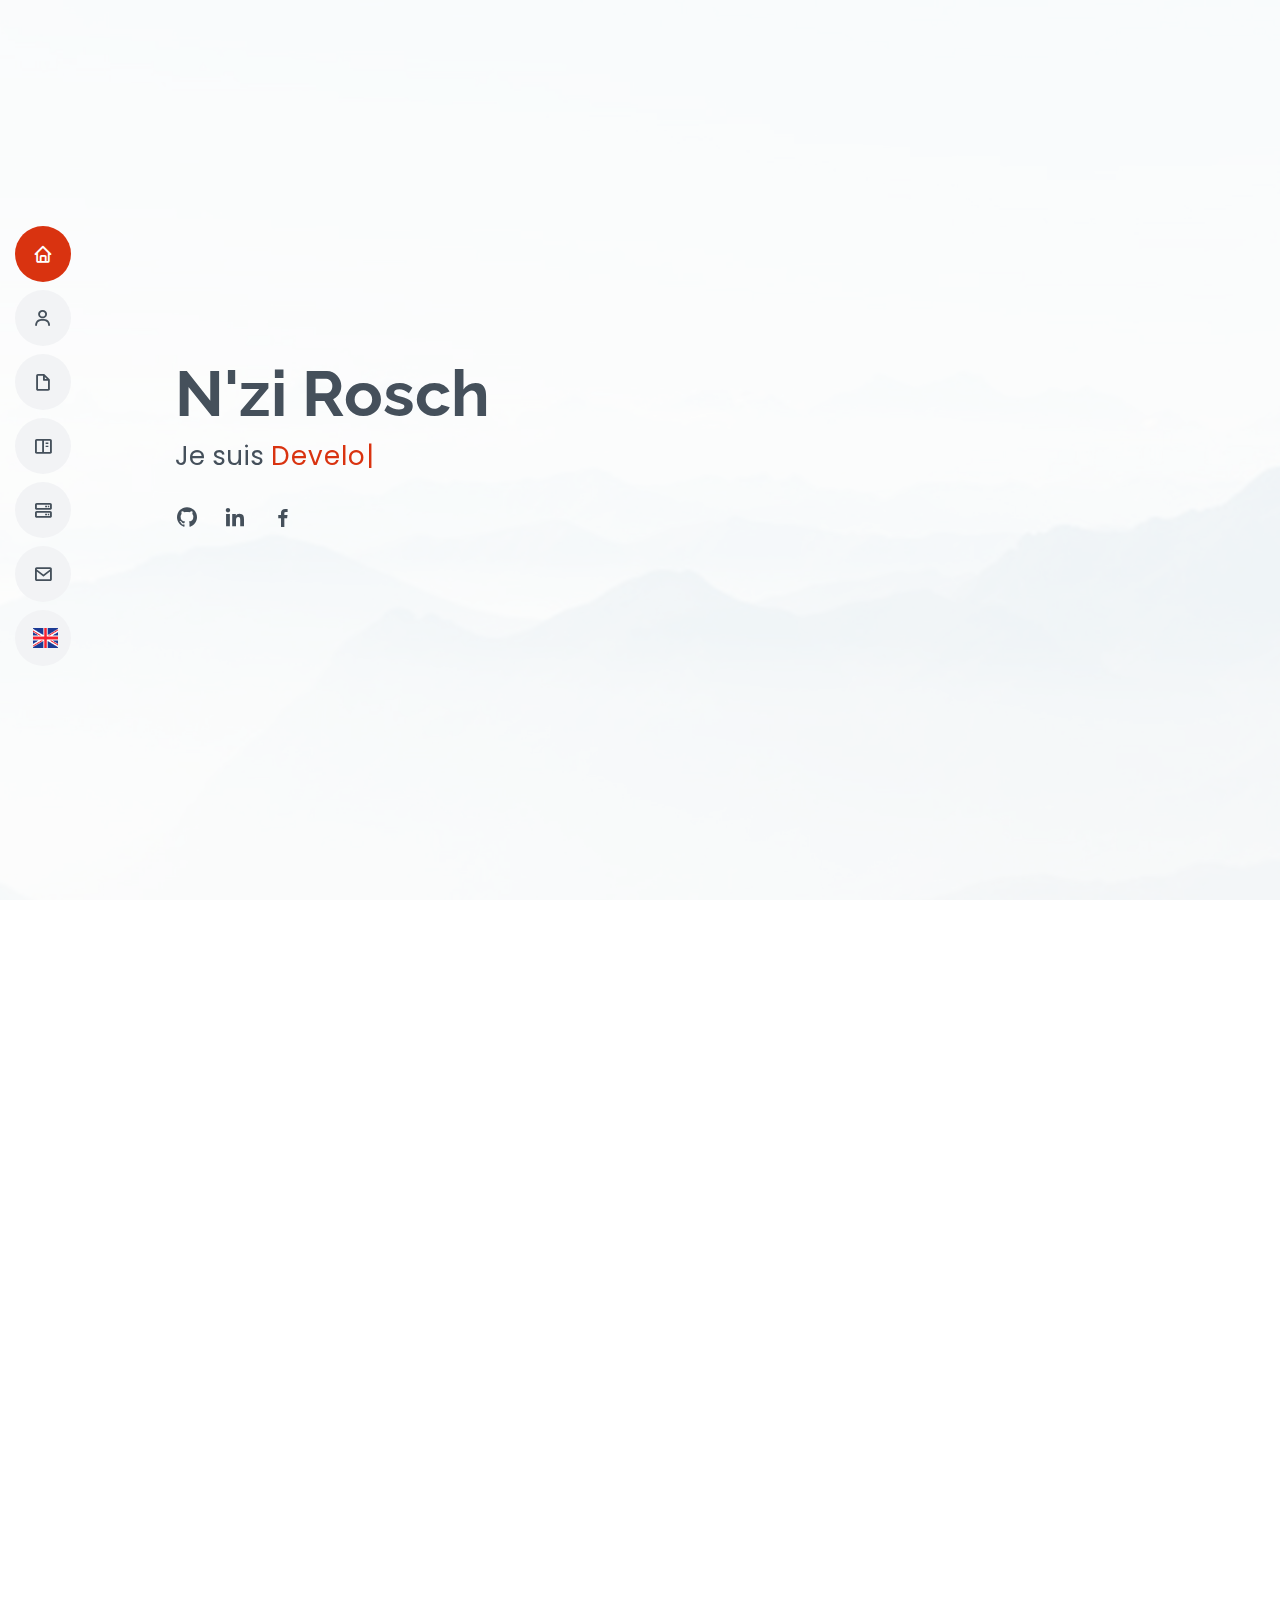
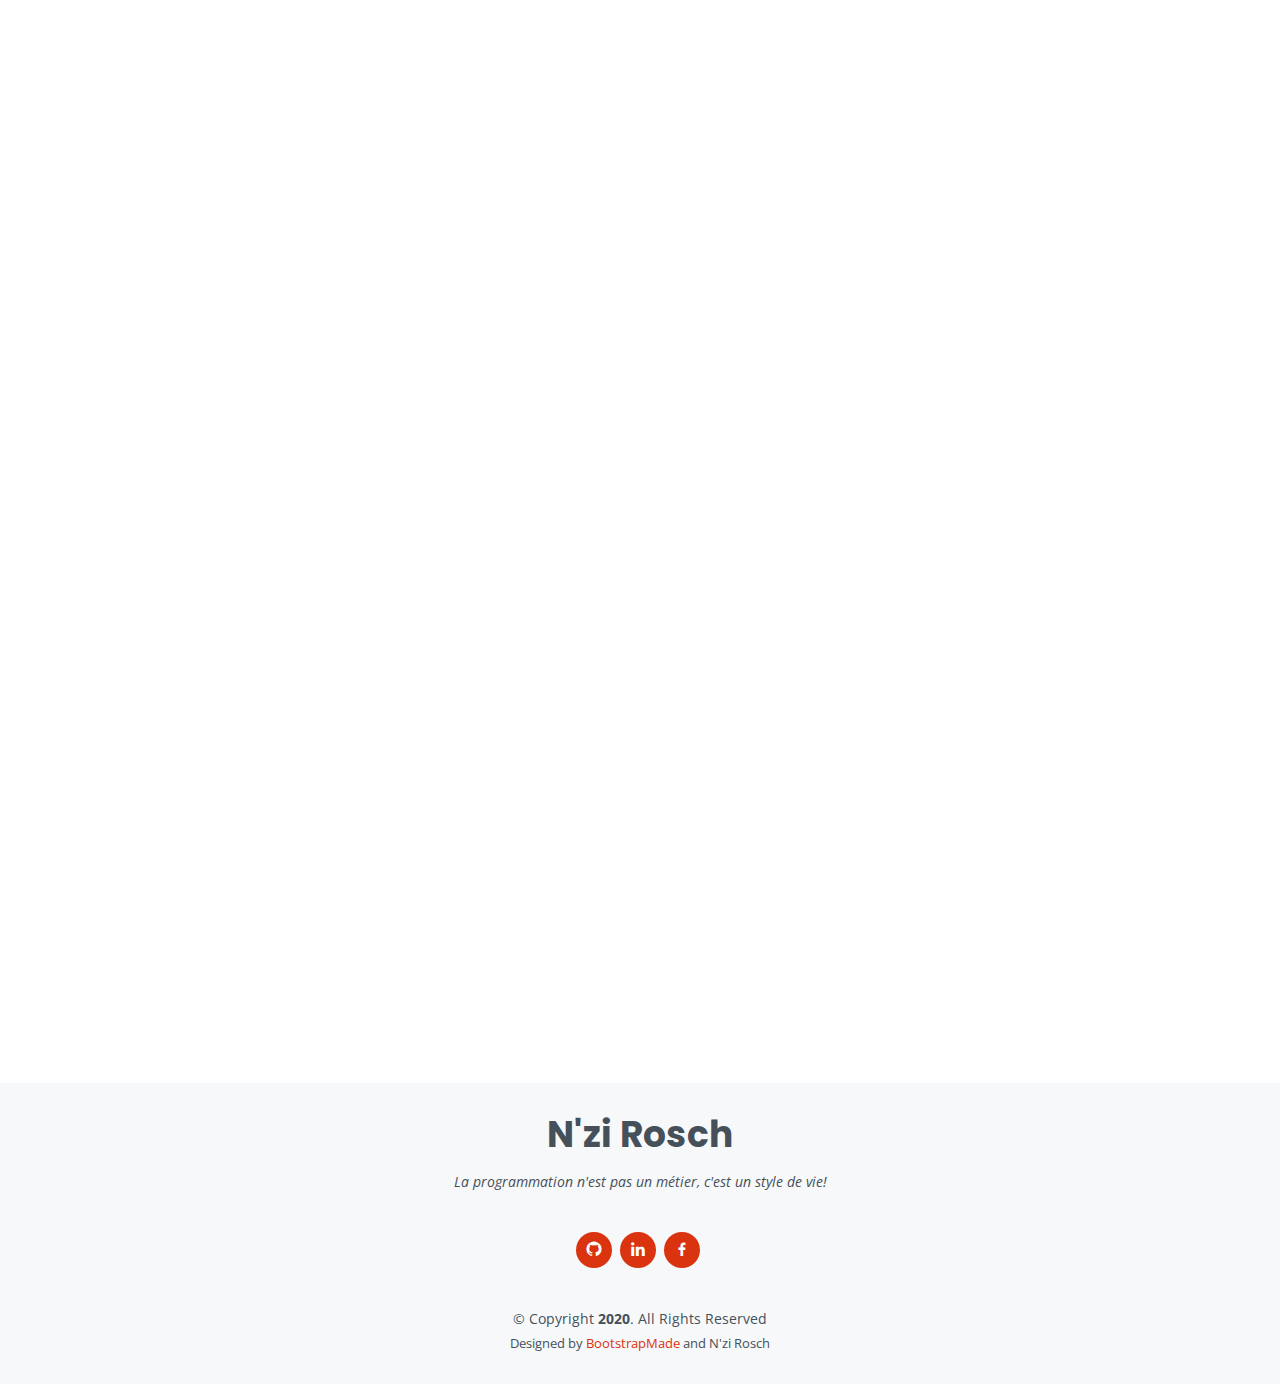
==== commit a578df90: "Update index.html" ====
--- a/index.html
+++ b/index.html
@@ -451,7 +451,7 @@
 
           <div class="col-lg-8 mt-5 mt-lg-0">
 
-            <form name="contact" method="POST" data-netlify="true">
+            <form name="contact" method="POST" data-netlify="true" role="form" class="php-email-form">
               <div class="form-row">
                 <div class="col-md-6 form-group">
                   <input type="text" name="name" class="form-control" id="name" placeholder="Votre Nom" data-rule="minlen:4" data-msg="Entrez au moins 4 caractères s'il vous plaît!" />
@@ -469,11 +469,6 @@
               <div class="form-group">
                 <textarea class="form-control" name="message" rows="5" data-rule="required" data-msg="Ecrivez-nous quelque chose s'il vous plaît!" placeholder="Message"></textarea>
                 <div class="validate"></div>
-              </div>
-              <div class="mb-3">
-                <div class="loading">Chargement</div>
-                <div class="error-message"></div>
-                <div class="sent-message">Votre message a été envoyé. Merci!</div>
               </div>
               <div class="text-center"><button type="submit">Envoyer</button></div>
             </form>
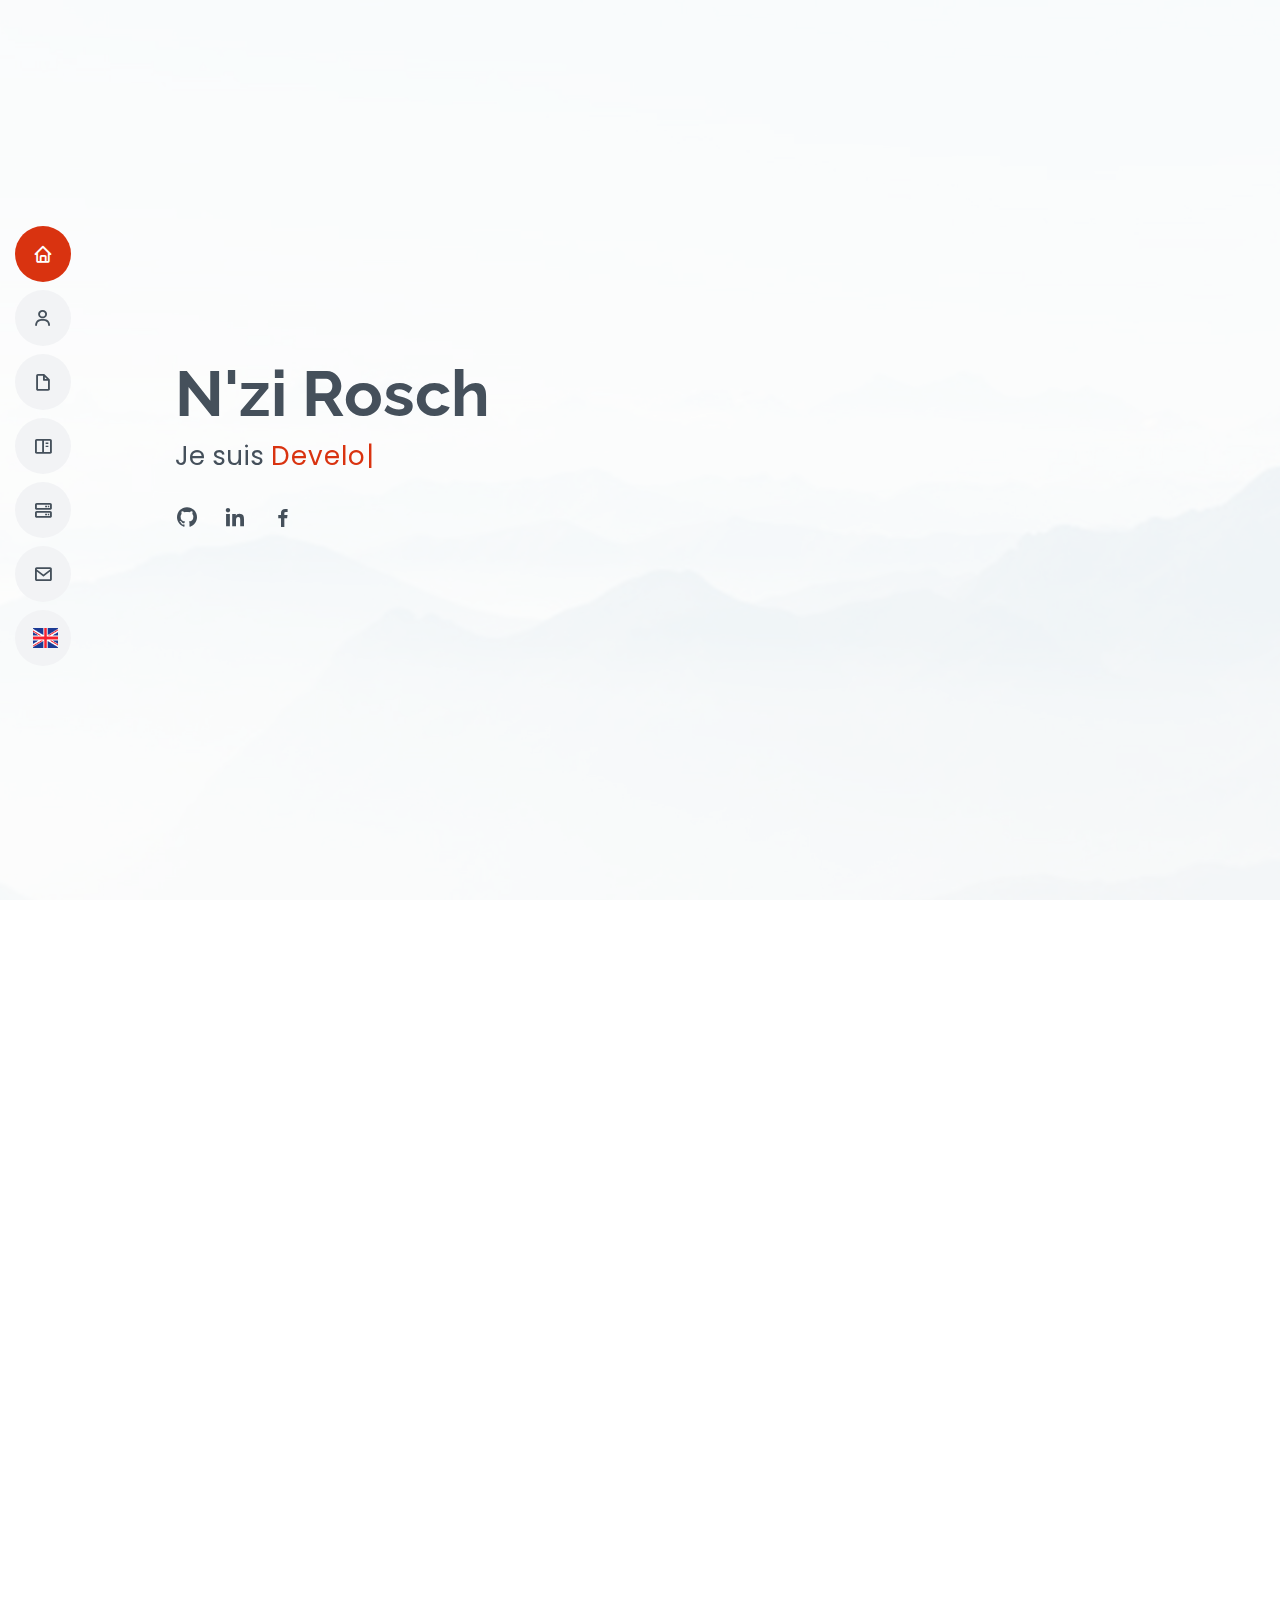
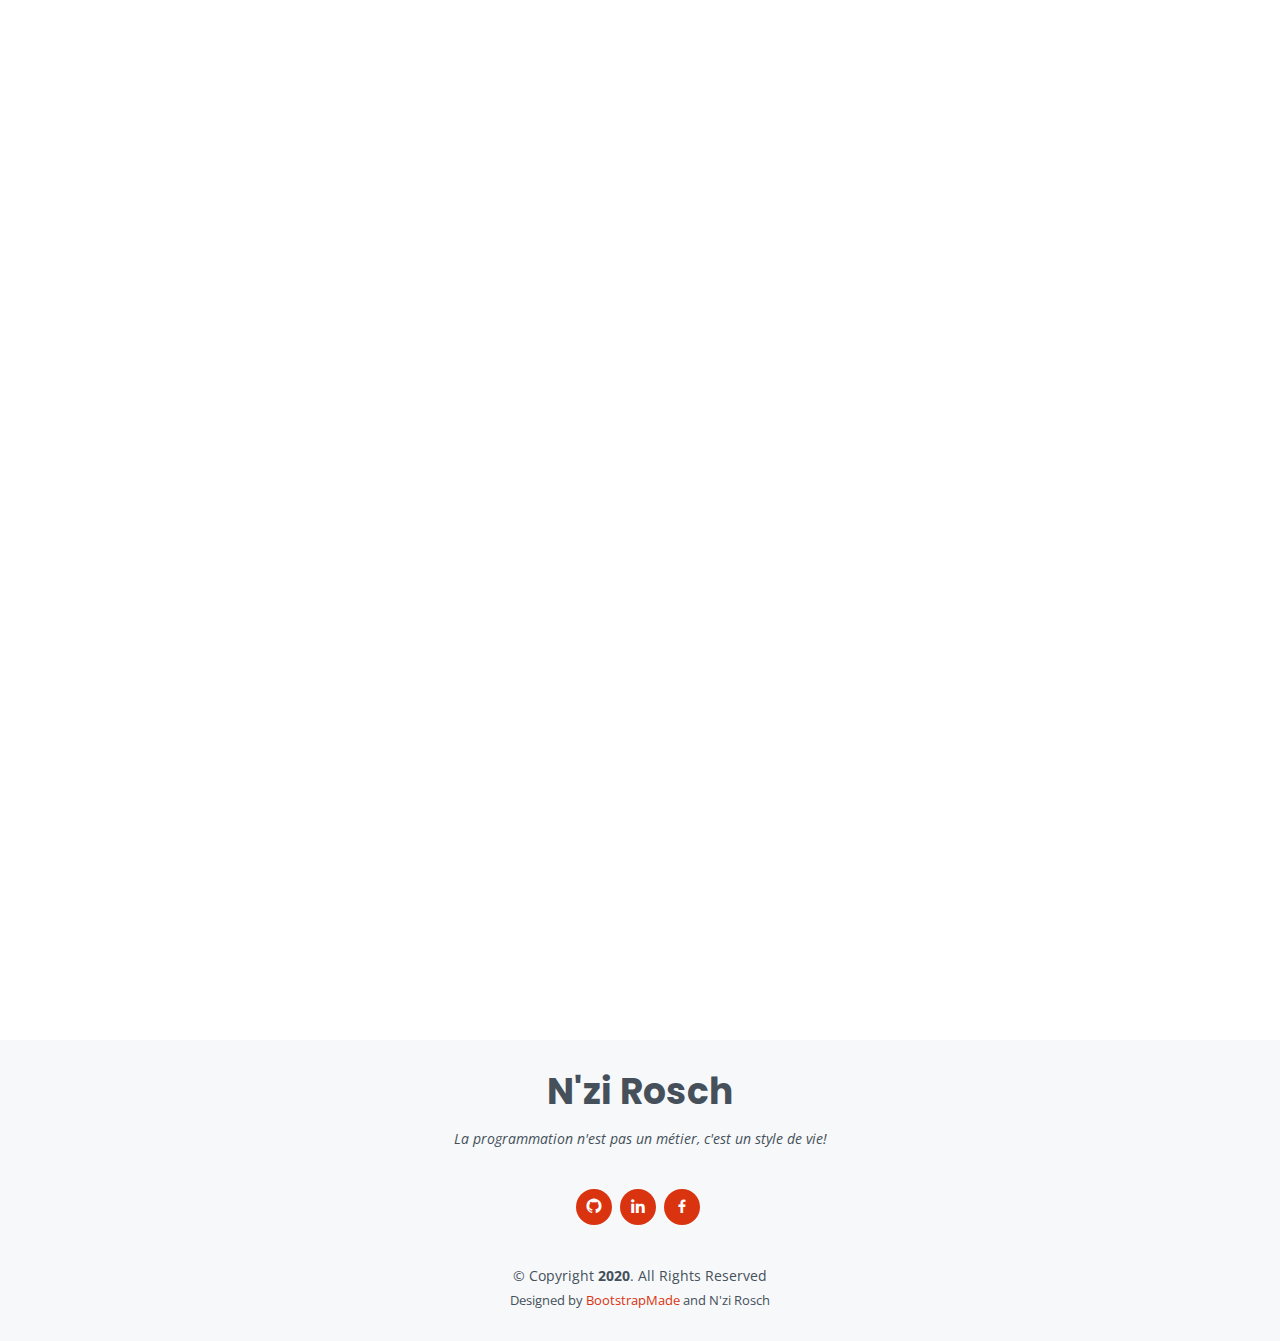
==== commit 27844d90: "Update index.html" ====
--- a/index.html
+++ b/index.html
@@ -451,7 +451,7 @@
 
           <div class="col-lg-8 mt-5 mt-lg-0">
 
-            <form name="contact" method="POST" data-netlify="true" role="form" class="php-email-form">
+            <form name="contact" method="POST" data-netlify="true" role="form">
               <div class="form-row">
                 <div class="col-md-6 form-group">
                   <input type="text" name="name" class="form-control" id="name" placeholder="Votre Nom" data-rule="minlen:4" data-msg="Entrez au moins 4 caractères s'il vous plaît!" />
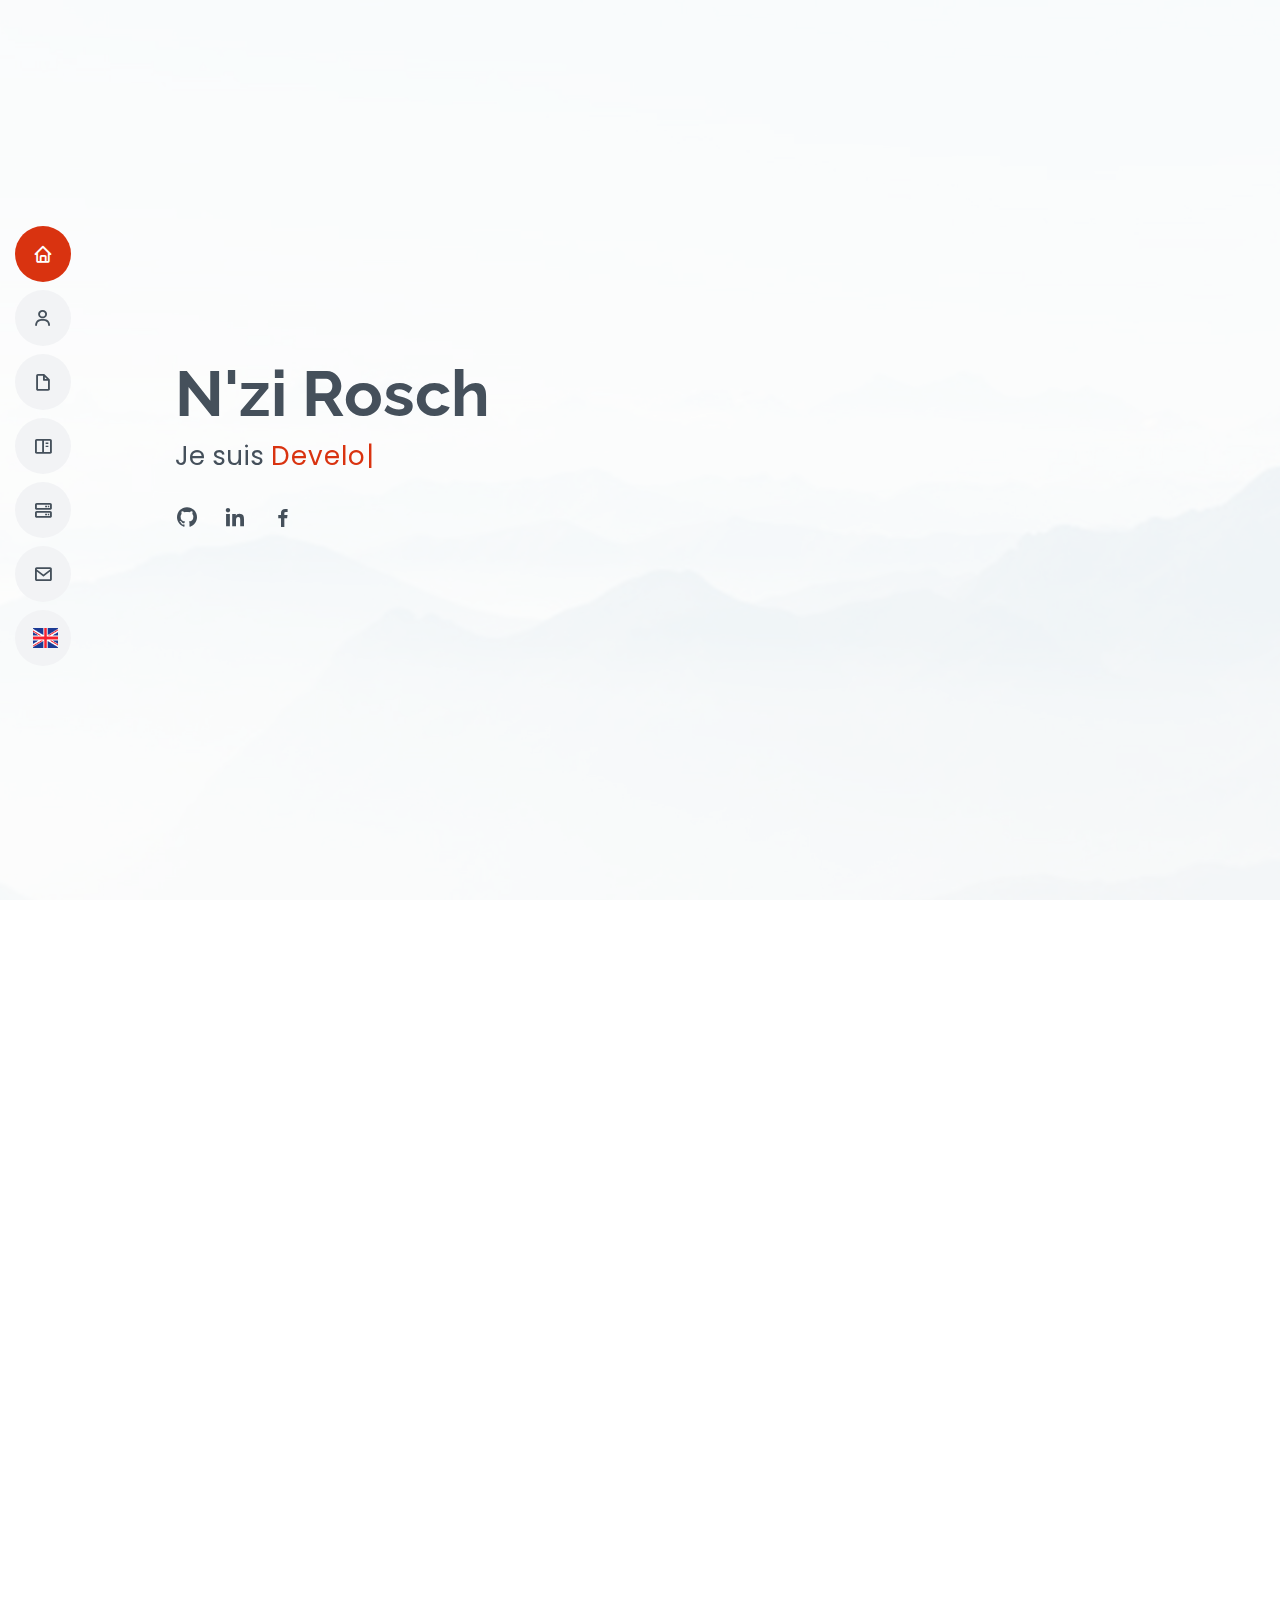
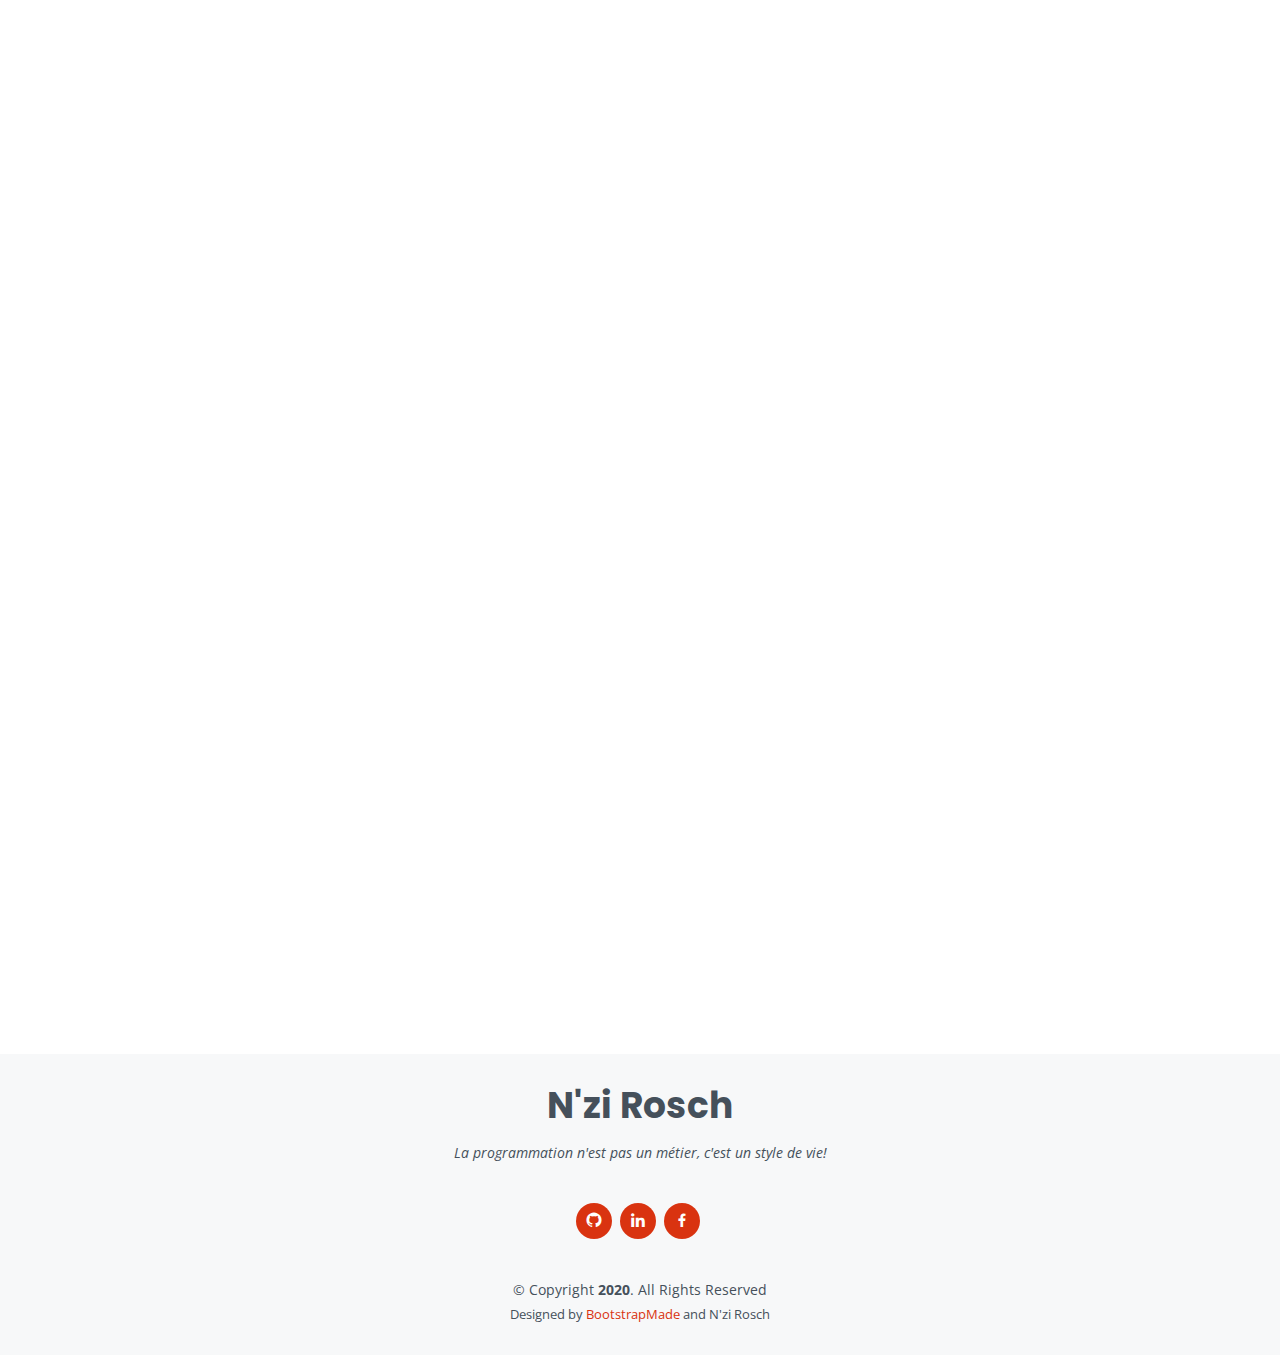
==== commit 454517d0: "Update index.html" ====
--- a/index.html
+++ b/index.html
@@ -451,7 +451,7 @@
 
           <div class="col-lg-8 mt-5 mt-lg-0">
 
-            <form name="contact" method="POST" data-netlify="true" role="form">
+            <form name="contact" method="POST" data-netlify="true">
               <div class="form-row">
                 <div class="col-md-6 form-group">
                   <input type="text" name="name" class="form-control" id="name" placeholder="Votre Nom" data-rule="minlen:4" data-msg="Entrez au moins 4 caractères s'il vous plaît!" />
@@ -470,7 +470,7 @@
                 <textarea class="form-control" name="message" rows="5" data-rule="required" data-msg="Ecrivez-nous quelque chose s'il vous plaît!" placeholder="Message"></textarea>
                 <div class="validate"></div>
               </div>
-              <div class="text-center"><button type="submit">Envoyer</button></div>
+              <div class="contact php-email-form text-center"><button type="submit">Envoyer</button></div>
             </form>
 
           </div>
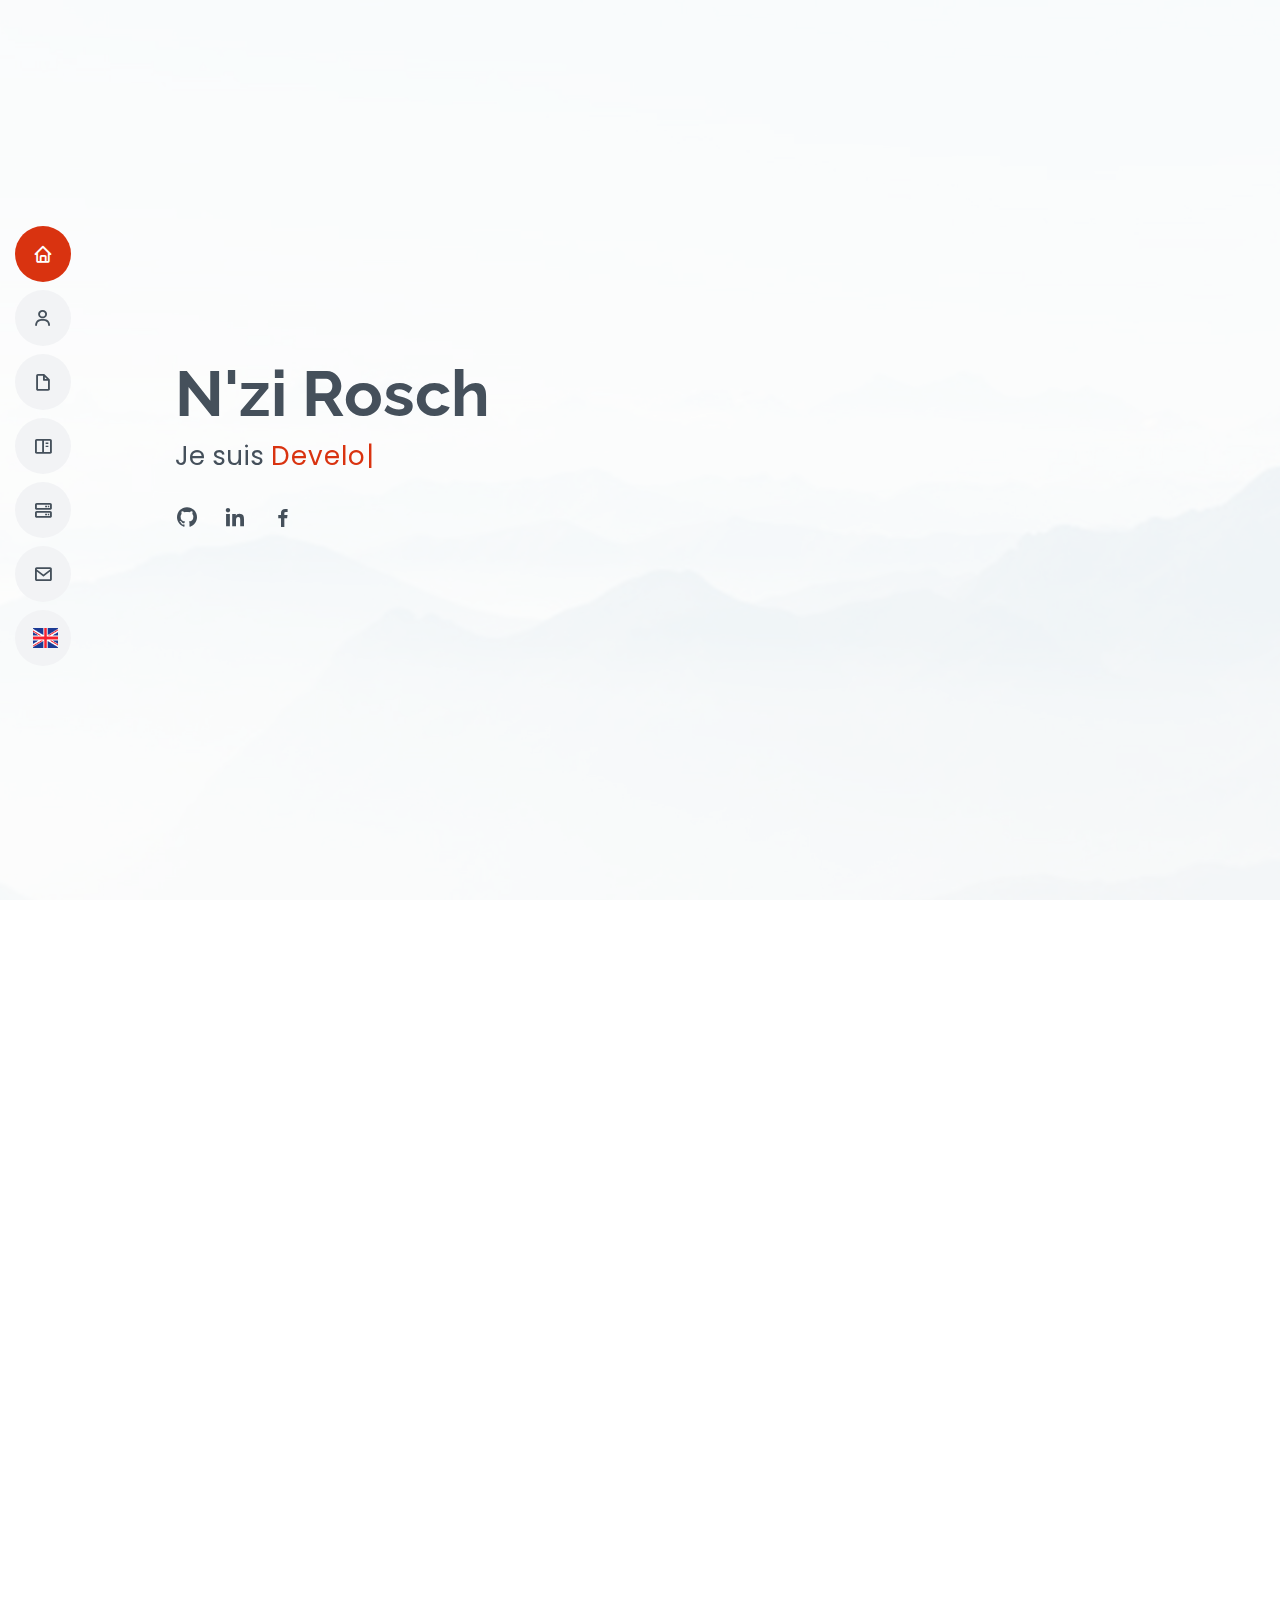
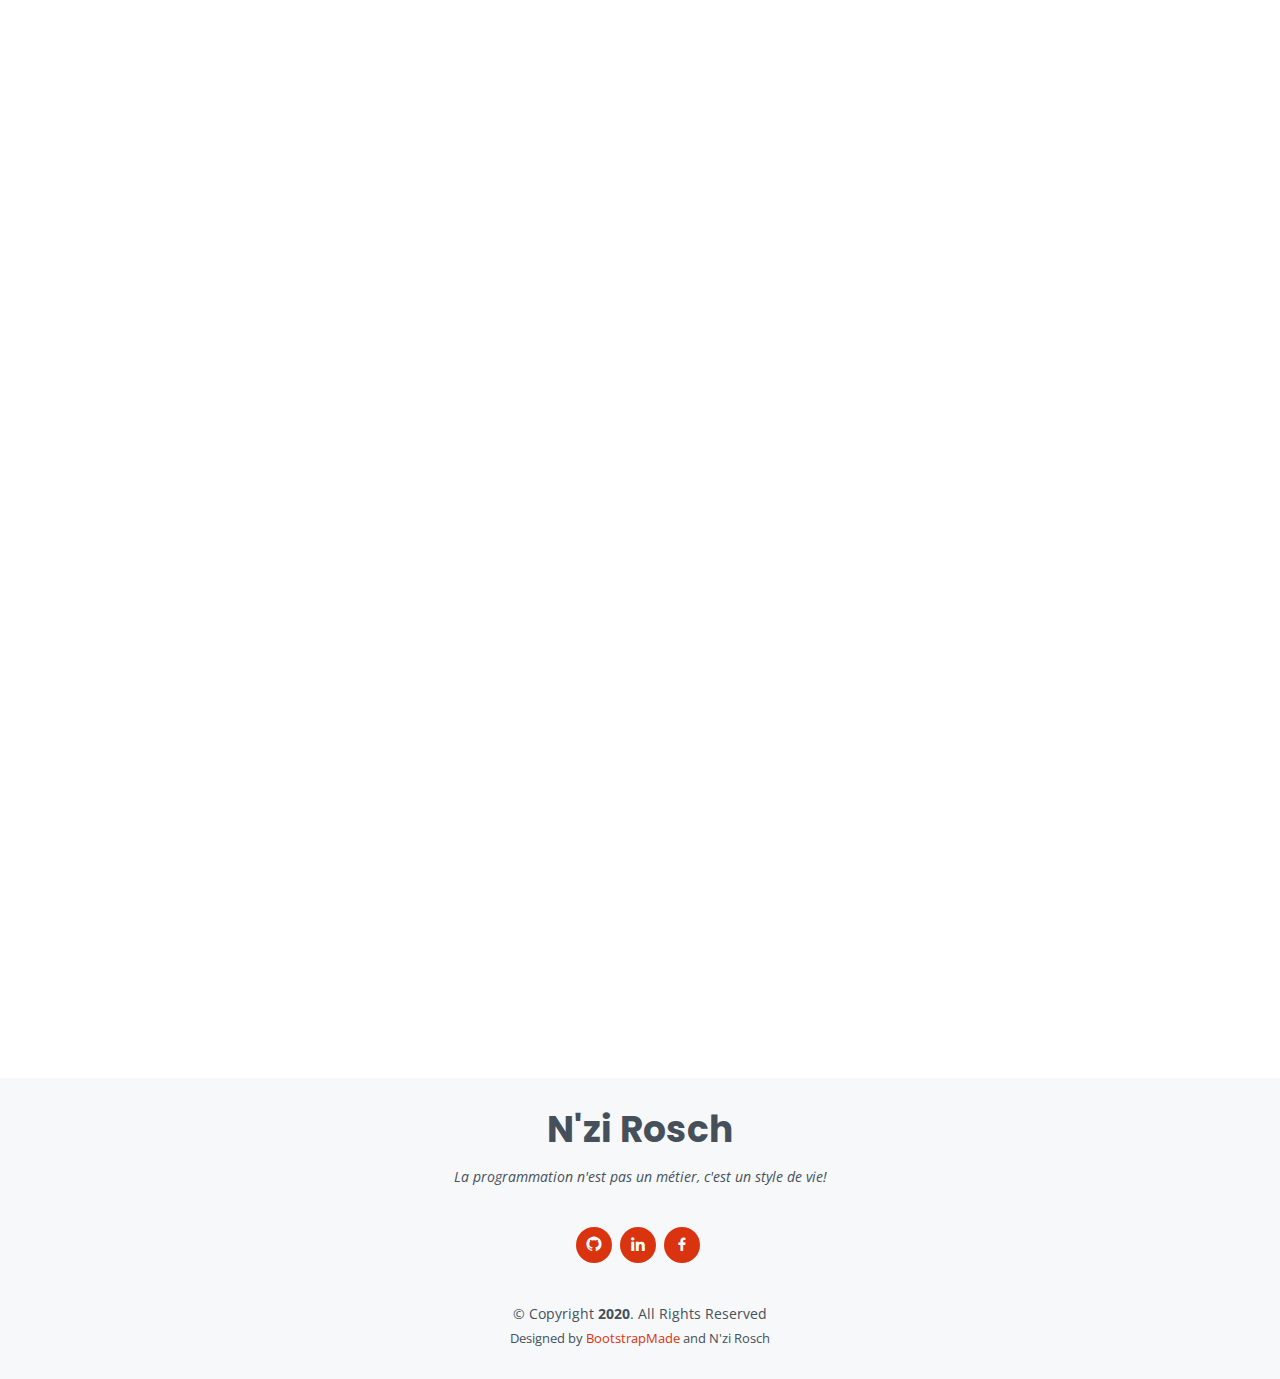
==== commit 7ec2e107: "Update index.html" ====
--- a/index.html
+++ b/index.html
@@ -113,7 +113,9 @@
 
         <div class="section-title">
           <h2>Compétences</h2>
-          <p>En tant que développeur web et mobile, je travaille avec les technologies de JavaScript. <br>React est mon framework de prédilection et j'utilise React Native pour la conception des applications mobiles Android/Ios.</p>
+          <p>En tant que développeur web et mobile, je travaille avec les technologies de JavaScript.</p>
+          <p><strong>React</strong> est mon framework de prédilection. Je conçois les applications mobiles avec <strong>React Native</strong>.</p>
+          <p>En effet, je me sens à l'aise avec <strong>Firebase</strong>, la <strong>ligne de commande</strong>, les <strong>API REST</strong> ou encore <strong>Netlify</strong>.</p>
         </div>
 
         <div class="row skills-content">
@@ -247,8 +249,8 @@
           <div class="col-lg-12 d-flex justify-content-center" data-aos="fade-up" data-aos-delay="100">
             <ul id="portfolio-flters">
               <li data-filter="*" class="filter-active">Tout</li>
-              <li data-filter=".filter-app">App</li>
-              <li data-filter=".filter-web">Web</li>
+              <li data-filter=".filter-app">App Mobile</li>
+              <li data-filter=".filter-web">Web App</li>
             </ul>
           </div>
         </div>
@@ -260,17 +262,17 @@
               <img src="assets/img/portfolio/esdlab.png" class="img-fluid" alt="">
               <div class="portfolio-info">
                 <h4><a href="https://esdlab.pro/index.html" target="_blank">Voir le site</a></h4>
-                <p>Esdlab - Web</p>
+                <p>Esdlab - Créé avec Jquery</p>
               </div>
             </div>
           </div>
 
           <div class="col-lg-6 col-md-6 portfolio-item filter-web">
             <div class="portfolio-wrap">
-              <img src="assets/img/portfolio/fondationzaha.png" class="img-fluid" alt="">
+              <img src="assets/img/portfolio/pizzarestaurant.png" class="img-fluid" alt="">
               <div class="portfolio-info">
-                <h4>Voir le site</h4>
-                <p>Fondation Zaha - Web</p>
+                <h4><a href="https://pizza-restaurant.netlify.app/" target="_blank">Voir le site</a></h4>
+                <p>Pizza Restaurant - Créé avec React</p>
               </div>
             </div>
           </div>
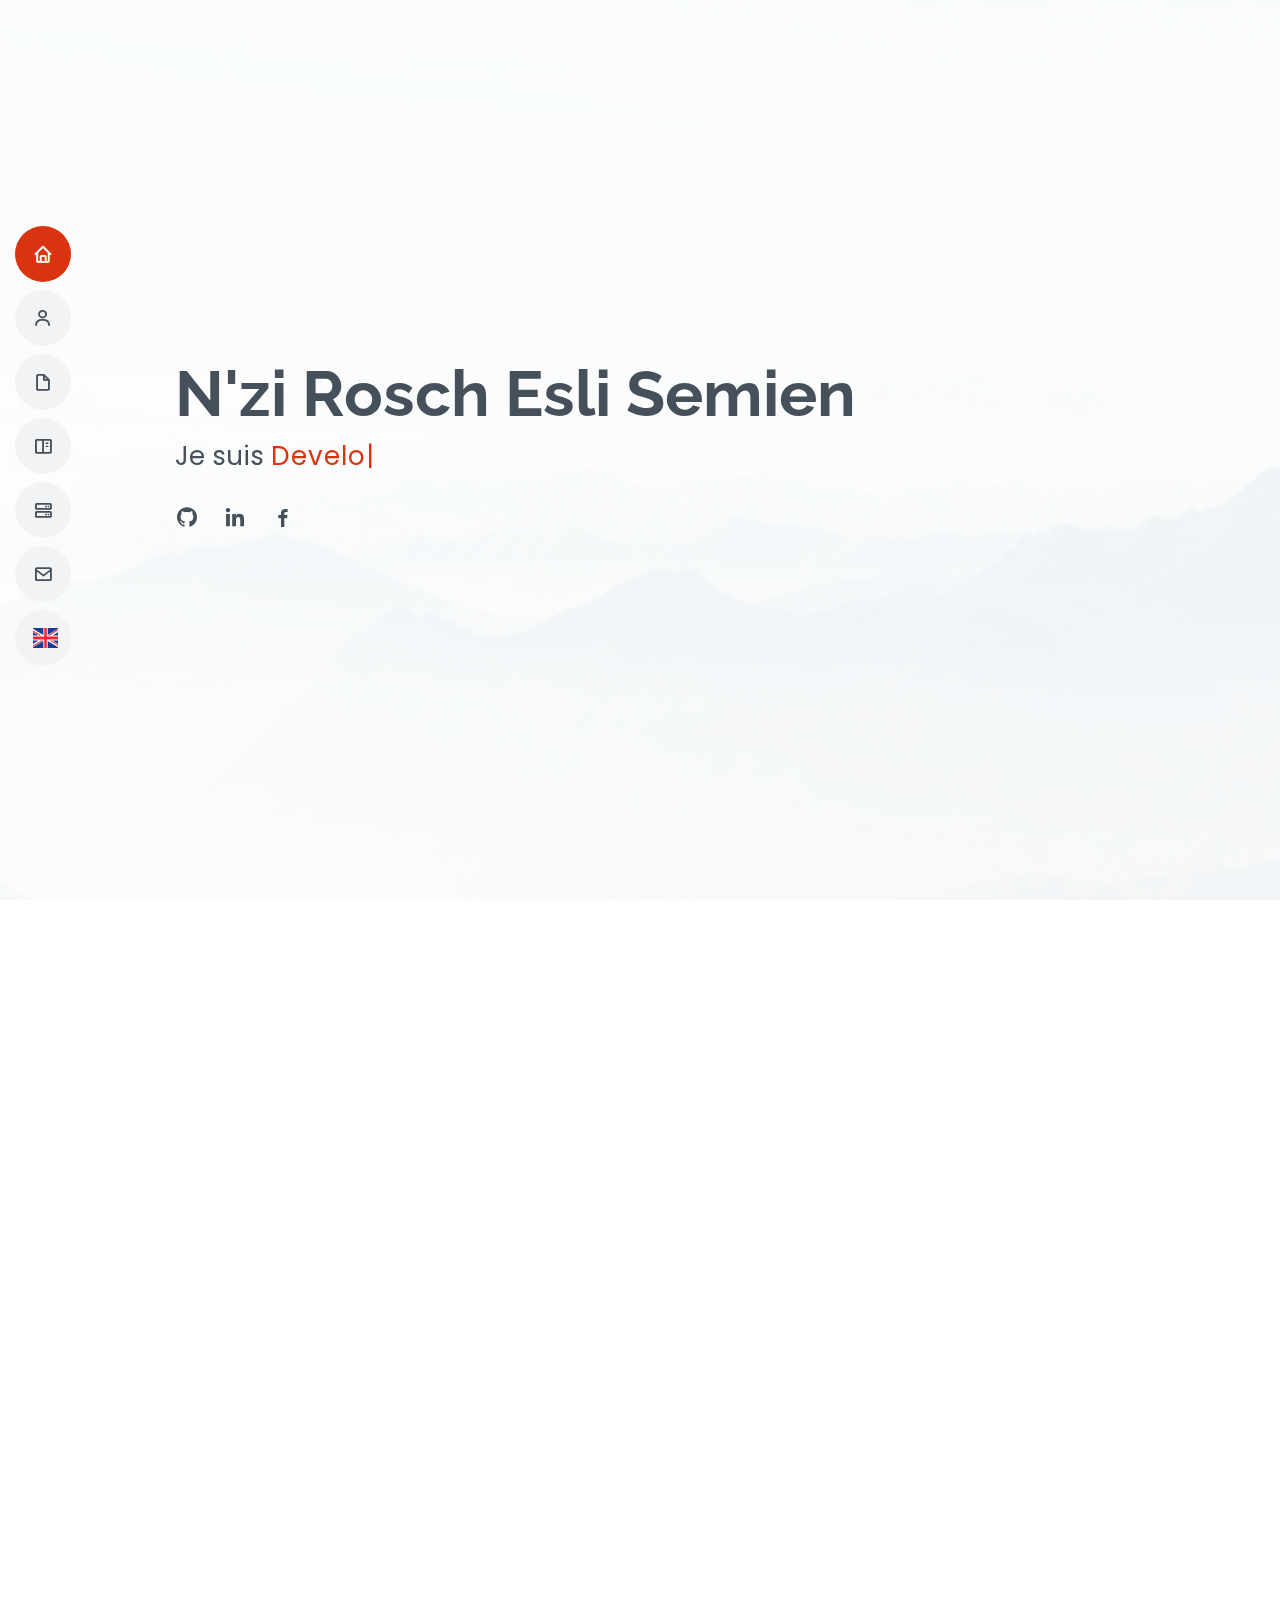
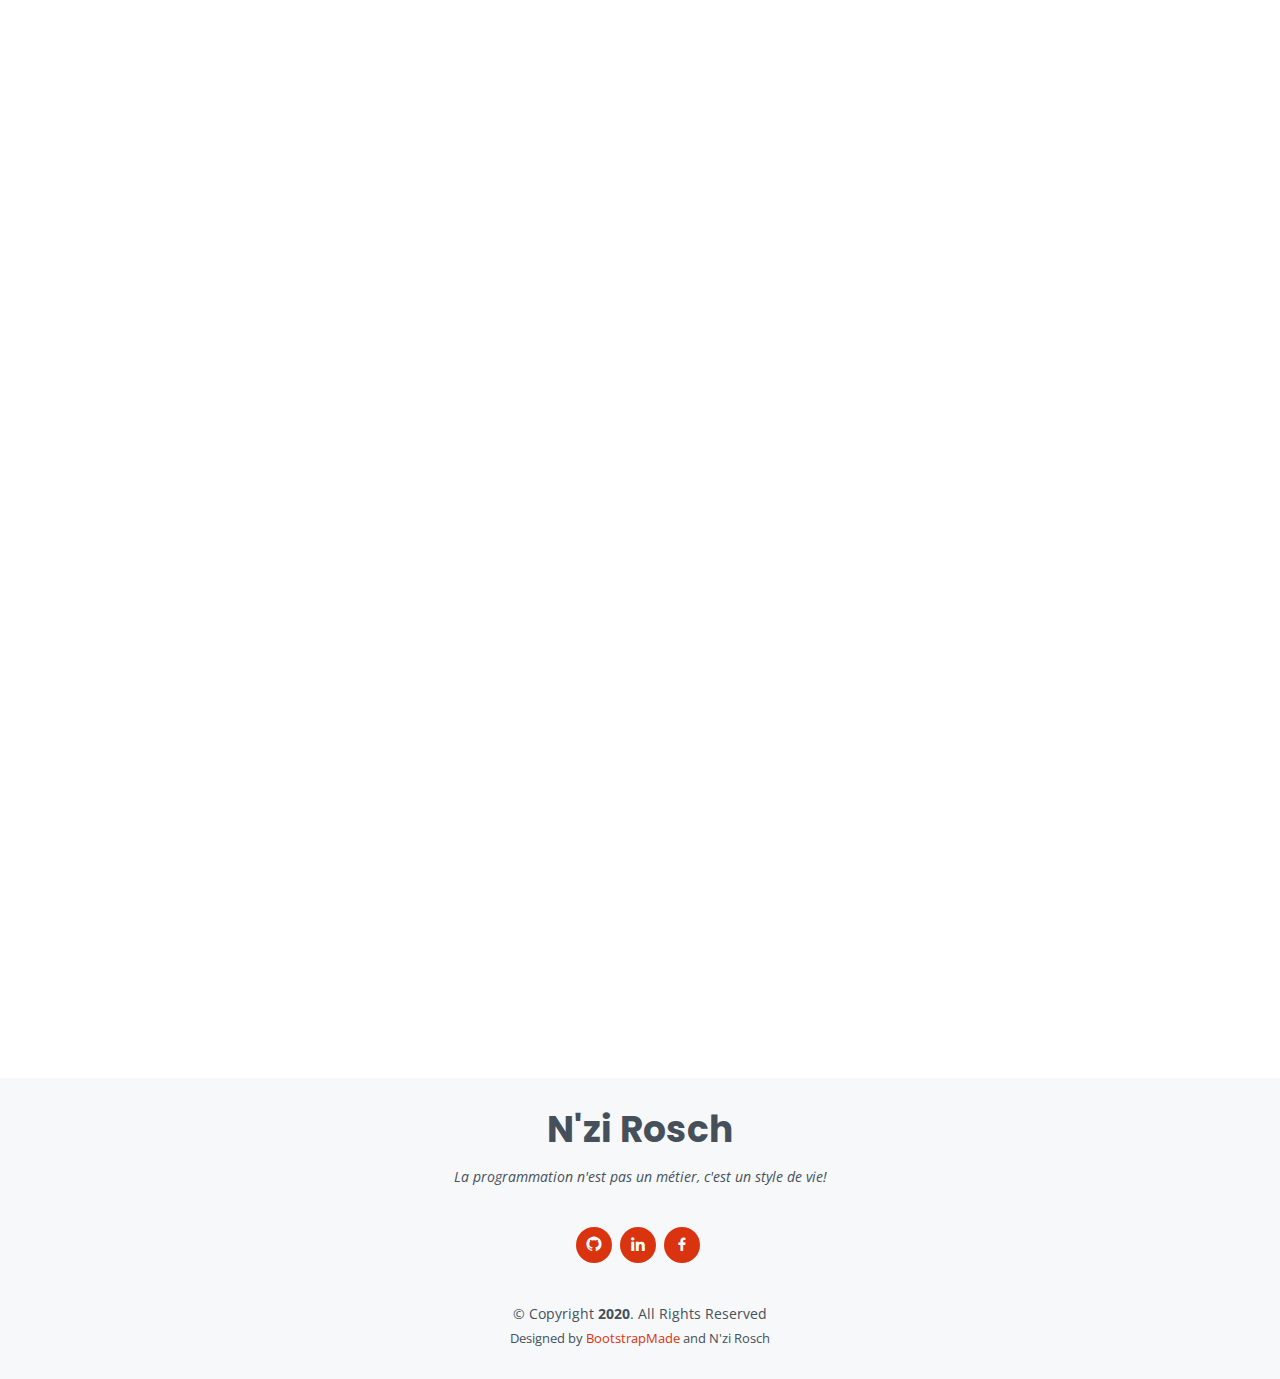
==== commit d5150bf8: "Update index.html" ====
--- a/index.html
+++ b/index.html
@@ -54,7 +54,7 @@
   <!-- ======= Hero Section ======= -->
   <section id="hero" class="d-flex flex-column justify-content-center">
     <div class="container" data-aos="zoom-in" data-aos-delay="100">
-      <h1>N'zi Rosch</h1>
+      <h1>N'zi Rosch Esli Semien</h1>
       <p>Je suis <span class="typed" data-typed-items="Developpeur web et mobile, Freelance"></span></p>
       <div class="social-links">
         <a href="https://github.com/Rosch14" class="github" target="_blank"><i class="bx bxl-github"></i></a>
@@ -115,7 +115,7 @@
           <h2>Compétences</h2>
           <p>En tant que développeur web et mobile, je travaille avec les technologies de JavaScript.</p>
           <p><strong>React</strong> est mon framework de prédilection. Je conçois les applications mobiles avec <strong>React Native</strong>.</p>
-          <p>En effet, je me sens à l'aise avec <strong>Firebase</strong>, la <strong>ligne de commande</strong>, les <strong>API REST</strong> ou encore <strong>Netlify</strong>.</p>
+          <p>En effet, je me sens à l'aise avec <strong>Firebase</strong>, <strong>SASS</strong>, la <strong>ligne de commande</strong>, les <strong>API REST</strong> ou encore <strong>Netlify</strong>.</p>
         </div>
 
         <div class="row skills-content">
